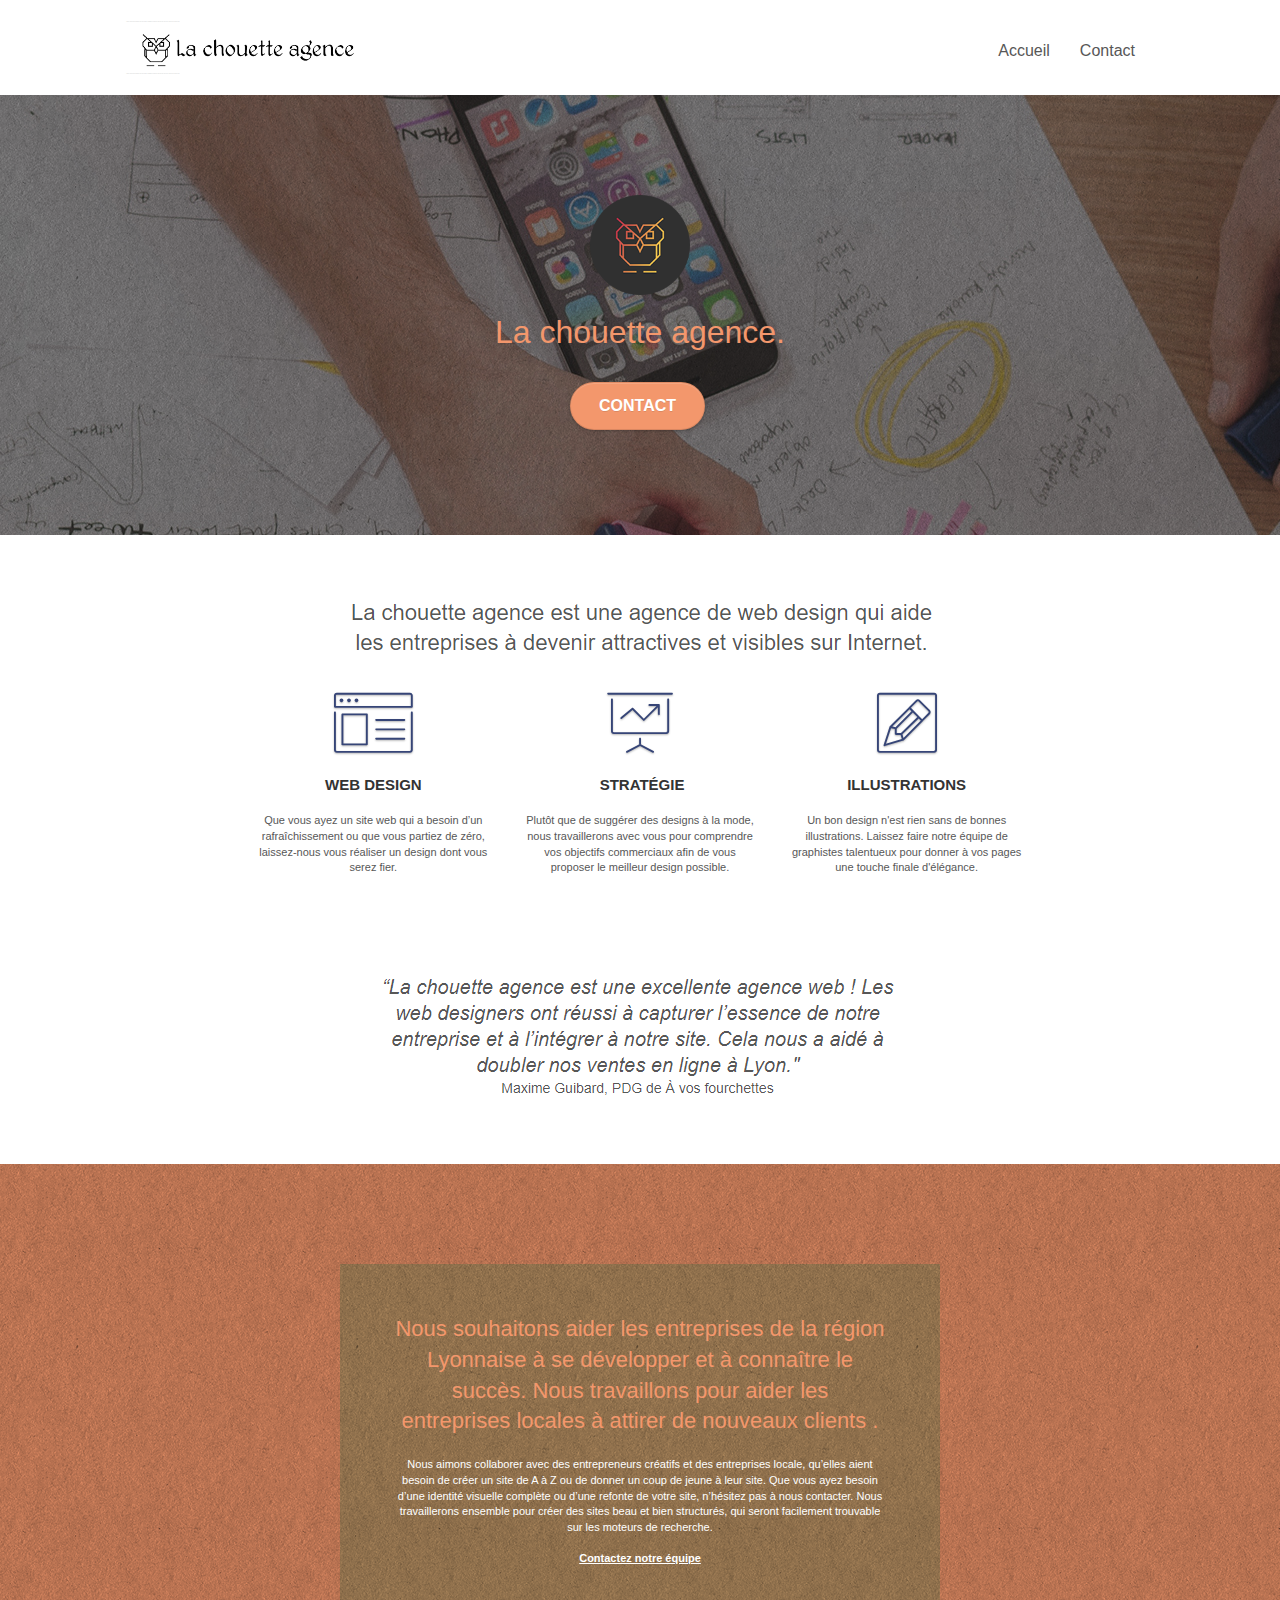
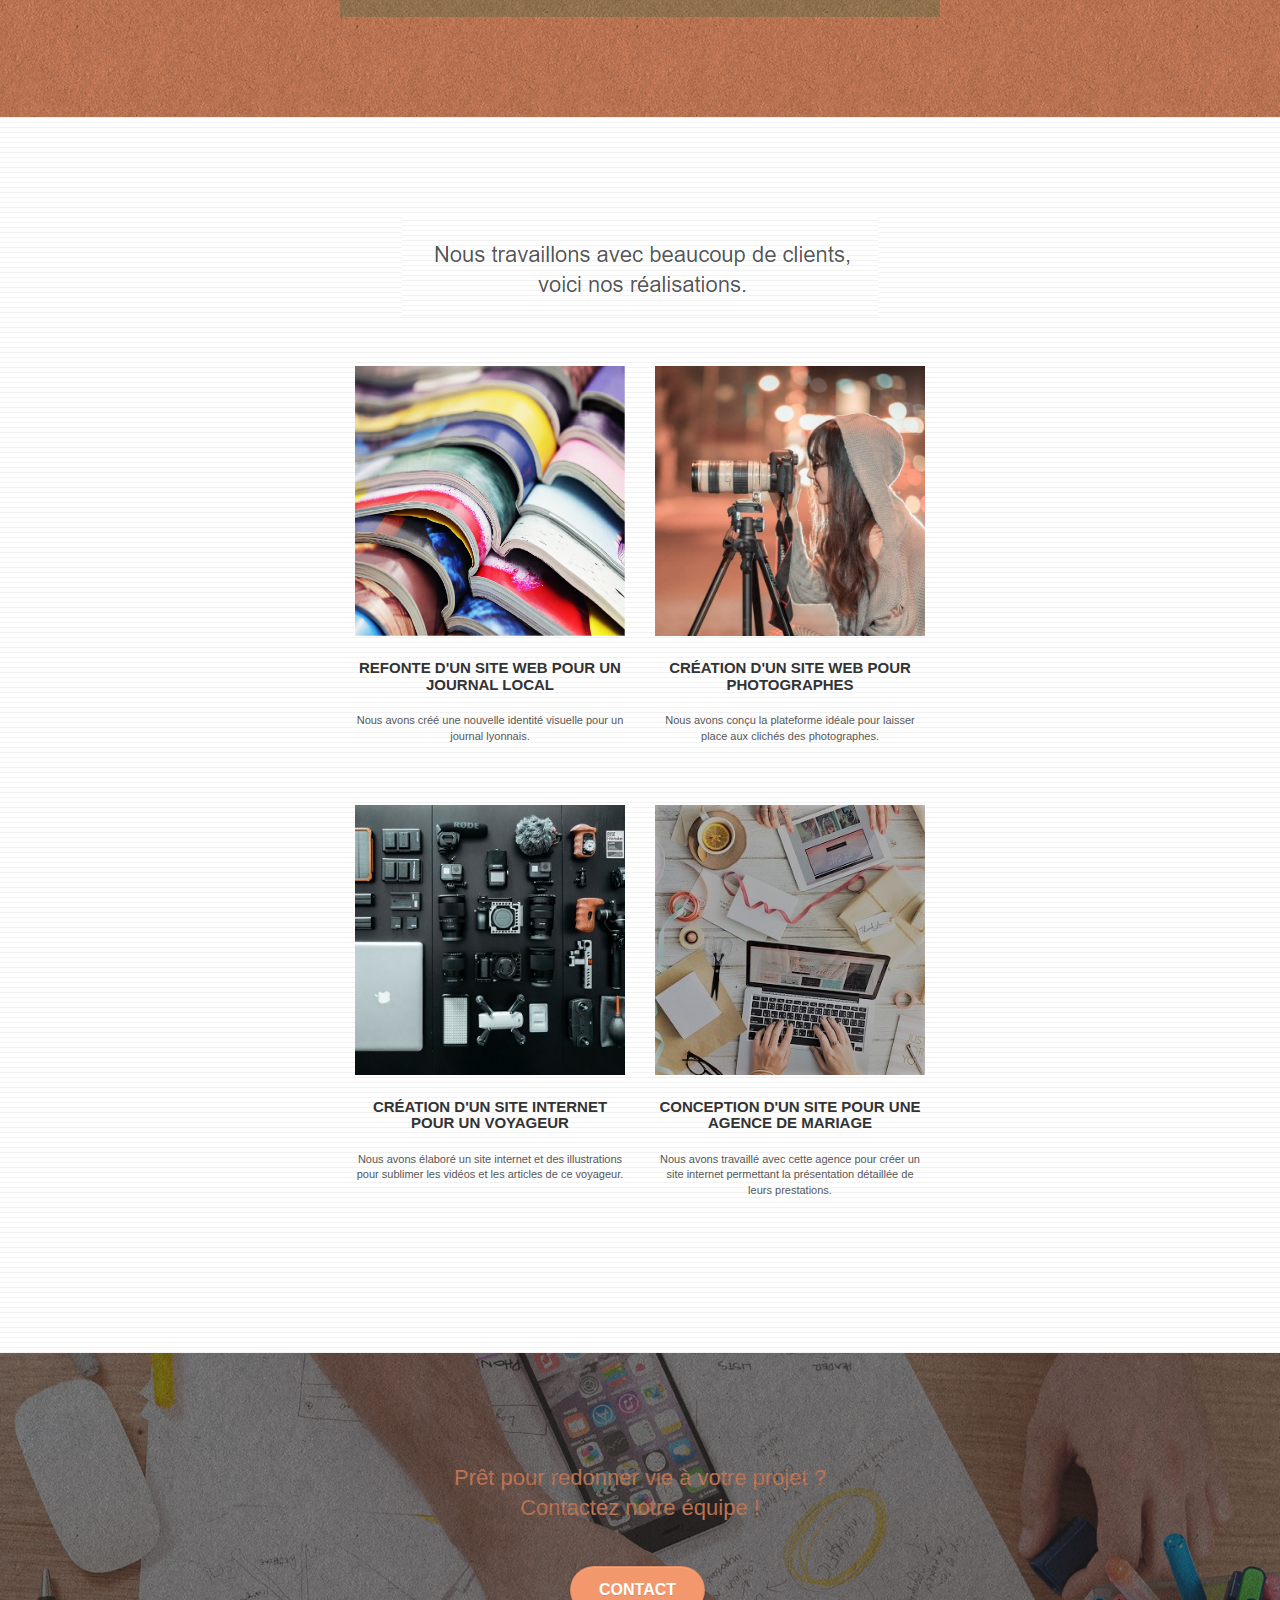
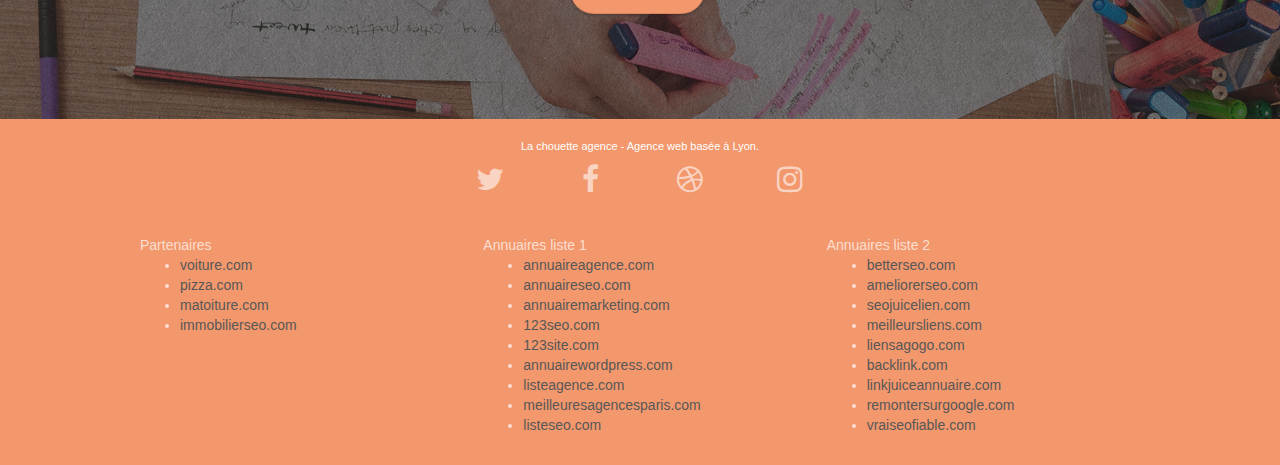
==== index.html @ a275b6b2 "Replacement of page2 name by contact" ====
<!doctype html>
<html lang="fr">
<head>
    <meta charset="utf-8">
    <meta name="keywords" content="seo, google, site web, site internet, agence design paris, agence design, agence design,agence design,agence design,agence design,agence design,agence design,agence design,agence design">
    <meta name="description" content="La chouette agence est une agence de web design basée à Lyon qui aide les entreprises à devenir attractives et visibles sur Internet.">
    <meta name="viewport" content="width=device-width, initial-scale=1.0, viewport-fit=cover">
    <link rel="shortcut icon" type="image/png" href="favicon.jpg">
    
	<link rel="stylesheet" type="text/css" href="./css/bootstrap.css">
	<link rel="stylesheet" type="text/css" href="style.css">
	<link rel="stylesheet" type="text/css" href="./css/font-awesome.css">
	<link rel="stylesheet" type="text/css" href="./css/et-line.css">
	
    
	<script src="./js/jquery-2.1.0.js"></script>
	<script src="./js/bootstrap.js"></script>
	<script src="./js/blocs.js"></script>
	<script src="./js/jquery.touchSwipe.js" defer></script>
	<script src="./js/gmaps.js"></script>

    <title>La chouette agence</title>

    
<!-- Analytics -->
 
<!-- Analytics END -->
    
</head>
<body>
<!-- Principal conteneur -->
<div class="page-container">
    
<!-- bloc-0 -->
<div class="bloc bgc-white l-bloc " id="bloc-0">
	<div class="container bloc-sm">

		<nav class="navbar row">
			<div class="navbar-header">
				<div class="keywords" style="color:#cccccc;font-size:1px;">Agence web à paris, stratégie web, web design, illustrations, design de site web, site web, web, internet, site internet, site</div>
				<a class="navbar-brand" href="index.html"><img src="img/la-chouette-agence.png" alt="paris web design logo agence web meilleure agence" height="40" /></a>
				<div class="keywords" style="color:#cccccc;font-size:1px;">Agence web à paris, stratégie web, web design, illustrations, design de site web, site web, web, internet, site internet, site</div>
				<button id="nav-toggle" type="button" class="ui-navbar-toggle navbar-toggle" data-toggle="collapse" data-target=".navbar-1">
					<span class="sr-only">Toggle navigation</span><span class="icon-bar"></span><span class="icon-bar"></span><span class="icon-bar"></span>
				</button>
			</div>
			<div class="collapse navbar-collapse navbar-1 special-dropdown-nav">
				<ul class="site-navigation nav navbar-nav">
					<li>
						<a href="index.html">Accueil</a>
					</li>
					<li>
					</li>
					<li>
						<a href="contact.html">Contact</a>
					</li>
				</ul>
			</div>
		</nav>
	</div>
</div>
<!-- bloc-0 END -->

<!-- bloc-1-presentation -->
<div class="bloc bgc-dark-slate-blue bg-banniere d-bloc bg-t-edge bloc-bg-texture texture-paper b-parallax" id="bloc-1-hero">
	<div class="container bloc-lg">
		<div class="row tight-width-whitespace">
			<div class="col-sm-12">
				<img src="img/logo.png" class="center-block image-resize-mode" width="100" alt="La chouette agence, agence web paris, création logo paris" />
				<h1 class="text-center hero-bloc-text tc-white ">
					La chouette agence.
				</h1>
				<div class="text-center">
					<a href="contact.html" class="btn btn-lg btn-clean btn-rd cta-hero btn-atomic-tangerine" id="cta-hero">Contact</a>
				</div>
			</div>
		</div>
	</div>
</div>
<!-- bloc-1-presentation END -->

<!-- bloc-2-services -->
<div class="bloc bgc-white l-bloc" id="bloc-2-services">
	<div class="container bloc-md">
		<div class="row">
			<div class="col-sm-12 text-center">
				<img alt="agence web, agence web paris, web design paris, stratégie web" src="img/title.png" />
			</div>
		</div>
		<div class="row voffset-lg med-width-whitespace">
			<div class="col-sm-4">
				<div class="text-center">
					<span class="et-icon-browser sm-shadow icon-dark-slate-blue icons icon-lg"></span>
				</div>
				<h3 class="mg-md text-center">
					Web design
				</h3>
				<p class="text-center ">
					Que vous ayez un site web qui a besoin d&rsquo;un rafraîchissement ou que vous partiez de zéro, laissez-nous vous réaliser un design dont vous serez fier.
				</p>
			</div>
			<div class="col-sm-4">
				<div class="text-center">
					<span class="et-icon-presentation sm-shadow icon-dark-slate-blue icons icon-lg"></span>
				</div>
				<h3 class="mg-md text-center">
					&nbsp;Stratégie
				</h3>
				<p class="text-center ">
					Plutôt que de suggérer des designs à la mode, nous travaillerons avec vous pour comprendre vos objectifs commerciaux afin de vous proposer le meilleur design possible.<br>
				</p>
			</div>
			<div class="col-sm-4">
				<div class="text-center">
					<span class="et-icon-edit sm-shadow icon-dark-slate-blue icons icon-lg"></span>
				</div>
				<h3 class="mg-md text-center">
					Illustrations
				</h3>
				<p class="text-center ">
					Un bon design n'est rien sans de bonnes illustrations. Laissez faire notre équipe de graphistes talentueux pour donner à vos pages une touche finale d'élégance.
				</p>
			</div>
		</div>
		<div class="row voffset-lg voffset">
			<div class="col-xs-12 col-md-8 col-md-offset-2 text-center">
				<img alt="agence web, agence web paris, web design paris, stratégie web" src="img/citation.png" />

			</div>
		</div>
	</div>
</div>
<!-- bloc-2-services END -->

<!-- bloc-3-what-i-do -->
<div class="bloc tc-white bgc-atomic-tangerine bg-presentation d-bloc bloc-bg-texture texture-paper b-parallax" id="bloc-3-what-i-do">
	<div class="container bloc-lg">
		<div class="row tight-width-whitespace black-background">
			<div class="col-sm-12">
				<h2 class="mg-md text-center tc-white">
					Nous souhaitons aider les entreprises de la région Lyonnaise à se développer et à connaître le succès. Nous travaillons pour aider les entreprises locales à attirer de nouveaux clients .<br>
				</h2>
				<p class="text-center white">
					Nous aimons collaborer avec des entrepreneurs créatifs et des entreprises locale, qu’elles aient besoin de créer un site de A à Z ou de donner un coup de jeune à leur site. Que vous ayez besoin d’une identité visuelle complète ou d’une refonte de votre site, n’hésitez pas à nous contacter. Nous travaillerons ensemble pour créer des sites beau et bien structurés, qui seront facilement trouvable sur les moteurs de recherche. <br><br><a class="ltc-white bold-link" href="contact.html">Contactez notre équipe</a><br>
				</p>
			</div>
		</div>
	</div>
</div>
<!-- bloc-3-what-i-do END -->

<!-- bloc-4-portfolio -->
<div class="bloc bgc-white bg-lines-h2-bg bg-repeat l-bloc" id="bloc-4-portfolio">
	<div class="container bloc-lg">
		<div class="row">
			<div class="col-sm-12 text-center">
				<img alt="agence web, agence web paris, web design paris, stratégie web" src="img/title2.png" />
			</div>
		</div>
		<div class="row tight-width-whitespace portfolio-row">
			<div class="col-sm-6">
				<a href="#" data-lightbox="img/1.jpg" data-gallery-id="gallery-1" data-caption="Refonte d'un site web pour un journal local" data-frame="snapshot-lb"><img src="img/1.jpg" alt="paris web design logo agence web meilleure agence et refonte site web journal" class="img-responsive portfolio-thumb" /></a>
				<h3 class="mg-md text-center">
					Refonte d'un site web pour un journal local
				</h3>
				<p class="text-center">
					Nous avons créé une nouvelle identité visuelle pour un journal lyonnais.
				</p>
			</div>
			<div class="col-sm-6">
				<a href="#" data-lightbox="img/2.jpg" data-gallery-id="gallery-1" data-caption="Création d'un site web pour photographes" data-frame="snapshot-lb"><img src="img/2.jpg" class="img-responsive portfolio-thumb" alt="paris web design logo agence web meilleure agence, Création d'un site web pour photographes" /></a>
				<h3 class="mg-md text-center">
					Création d'un site web pour photographes
				</h3>
				<p class="text-center">
					Nous avons conçu la plateforme idéale pour laisser place aux clichés des photographes.
				</p>
			</div>
		</div>
		<div class="row tight-width-whitespace portfolio-row">
			<div class="col-sm-6">
				<a href="#" data-lightbox="img/3.bmp" data-gallery-id="gallery-1" data-caption="Création d'un site internet pour un voyageur" data-frame="snapshot-lb"><img src="img/3.bmp" class="img-responsive portfolio-thumb" alt="paris web design logo agence web meilleure agence, Création d'un site web pour voyageur"/></a>
				<h3 class="mg-md text-center">
					Création d'un site internet pour un voyageur
				</h3>
				<p class="text-center">
					Nous avons élaboré un site internet et des illustrations pour sublimer les vidéos et les articles de ce voyageur.
				</p>
			</div>
			<div class="col-sm-6">
				<a href="#" data-lightbox="img/4.bmp" data-gallery-id="gallery-1" data-caption="Conception d'un site pour une agence de mariage" data-frame="snapshot-lb"><img src="img/4.bmp" class="img-responsive portfolio-thumb" alt="paris web design logo agence web meilleure agence, Création d'un site web pour agence de mariage" /></a>
				<h3 class="mg-md text-center">
					Conception d'un site pour une agence de mariage
				</h3>
				<p class="text-center">
					Nous avons travaillé avec cette agence pour créer un site internet permettant la présentation détaillée de leurs prestations.
				</p>
			</div>
		</div>
	</div>
</div>
<!-- bloc-4-portfolio END -->

<!-- bloc-5-cta -->
<div class="bloc bgc-dark-slate-blue bg-banniere d-bloc bloc-bg-texture texture-paper" id="bloc-5-cta">
	<div class="container bloc-lg">
		<div class="row">
			<h2 class="mg-md text-center tc-white">
				Prêt pour redonner vie à votre projet ?<br>Contactez notre équipe !
			</h2>
			<div class="col-sm-12 text-center">
				<a href="contact.html" class="btn btn-atomic-tangerine btn-clean btn-rd btn-lg cta-hero">Contact</a>
			</div>
		</div>
	</div>
</div>
<!-- bloc-5-cta END -->

<!-- Footer - bloc-8 -->
<div class="bloc bgc-atomic-tangerine d-bloc" id="bloc-8">
	<div class="container bloc-sm">
		<div class="row">
			<div class="col-sm-12">
				<p class="text-center white">
					La chouette agence - Agence web basée à Lyon.<br>
				</p>
				<div class="row row-no-gutters social">
					<div class="col-sm-3">
						<div class="text-center">
							<a class="social" href="index.html"><span class="fa fa-twitter icon-md"></span></a>
						</div>
					</div>
					<div class="col-sm-3">
						<div class="text-center">
							<a class="social" href="index.html"><span class="fa fa-facebook icon-md"></span></a>
						</div>
					</div>
					<div class="col-sm-3">
						<div class="text-center">
							<a class="social" href="index.html"><span class="fa fa-dribbble icon-md"></span></a>
						</div>
					</div>
					<div class="col-sm-3">
						<div class="text-center">
							<a class="social" href="index.html"><span class="fa fa-instagram icon-md"></span></a>
						</div>
					</div>
					<div class="keywords" style="color:#F3976C;">Agence web à paris, stratégie web, web design, illustrations, design de site web, site web, web, internet, site internet, site</div>
				</div>
				<div class="row">
					<div class="col-sm-4">
						Partenaires
							<ul>
								<li><a href="voiture.com">voiture.com</a></li>
								<li><a href="pizza.com">pizza.com</a></li>
								<li><a href="matoiture.com">matoiture.com</a></li>
								<li><a href="immobilierseo.com">immobilierseo.com</a></li>
							</ul>		
					</div>
					<div class="col-sm-4">
						Annuaires liste 1
						<ul>
							<li><a href="annuaireagence.com">annuaireagence.com</a></li>
							<li><a href="annuaireseo.com">annuaireseo.com</a></li>
							<li><a href="annuairemarketing.com">annuairemarketing.com</a></li>
							<li><a href="123seoture.com">123seo.com</a></li>
							<li><a href="123site.com">123site.com</a></li>
							<li><a href="annuairewordpress.com">annuairewordpress.com</a></li>
							<li><a href="listeagence.com">listeagence.com</a></li>
							<li><a href="meilleuresagencesparis.com">meilleuresagencesparis.com</a></li>
							<li><a href="listeseo.com">listeseo.com</a></li>
						</ul>
					</div>
					<div class="col-sm-4">
						Annuaires liste 2
						<ul>
							<li><a href="betterseo.com">betterseo.com</a></li>
							<li><a href="ameliorerseo.com">ameliorerseo.com</a></li>
							<li><a href="seojuicelien.com">seojuicelien.com</a></li>
							<li><a href="meilleursliens.com">meilleursliens.com</a></li>
							<li><a href="liensagogo.com">liensagogo.com</a></li>
							<li><a href="backlink.com">backlink.com</a></li>
							<li><a href="linkjuiceannuaire.com">linkjuiceannuaire.com</a></li>
							<li><a href="remontersurgoogle.com">remontersurgoogle.com</a></li>
							<li><a href="vraiseofiable.com">vraiseofiable.com</a></li>
						</ul>
					</div>
				</div>
			</div>
		</div>
	</div>
</div>
<!-- Footer - bloc-8 END -->

</div>
<!-- Principal conteneur END -->
    

</body>
</html>
---- style.css ----
body {
    margin: 0;
    padding: 0;
    background: #FFF;
    overflow-x: hidden;
    -webkit-font-smoothing: antialiased;
    -moz-osx-font-smoothing: grayscale;
}

a,
button {
    transition: all .3s ease-in-out;
    outline: none!important;
}

a:hover {
    text-decoration: none;
    cursor: pointer;
}

#page-loading-blocs-notifaction {
    position: fixed;
    top: 0;
    bottom: 0;
    width: 100%;
    z-index: 100000;
    background: #FFFFFF url("img/pageload-spinner.gif") no-repeat center center;
}

.bloc {
    width: 100%;
    clear: both;
    background: 50% 50% no-repeat;
    padding: 0 50px;
    -webkit-background-size: cover;
    -moz-background-size: cover;
    -o-background-size: cover;
    background-size: cover;
    position: relative;
}

.bloc .container {
    padding-left: 0;
    padding-right: 0;
}

.bloc-lg {
    padding: 100px 50px;
}

.bloc-md {
    padding: 50px;
}

.bloc-sm {
    padding: 20px 50px;
}

.bg-center,
.bg-l-edge,
.bg-r-edge,
.bg-t-edge,
.bg-b-edge,
.bg-tl-edge,
.bg-bl-edge,
.bg-tr-edge,
.bg-br-edge,
.bg-repeat {
    -webkit-background-size: auto!important;
    -moz-background-size: auto!important;
    -o-background-size: auto!important;
    background-size: auto!important;
}

.bg-repeat {
    background: repeat;
}

.bg-t-edge {
    background: top no-repeat;
}

.bloc-bg-texture::before {
    content: "";
    background-size: 2px 2px;
    position: absolute;
    top: 0;
    bottom: 0;
    left: 0;
    right: 0;
}

.texture-paper::before {
    background: url("img/texture-paper.png");
    background-size: 280px 280px;
}

.b-parallax {
    background-attachment: fixed;
}

.d-bloc {
    color: rgba(255, 255, 255, .7);
}

.d-bloc button:hover {
    color: rgba(255, 255, 255, .9);
}

.d-bloc .icon-round,
.d-bloc .icon-square,
.d-bloc .icon-rounded,
.d-bloc .icon-semi-rounded-a,
.d-bloc .icon-semi-rounded-b {
    border-color: rgba(255, 255, 255, .9);
}

.d-bloc .divider-h span {
    border-color: rgba(255, 255, 255, .2);
}

.d-bloc .a-btn,
.d-bloc .navbar a,
.d-bloc .navbar-brand,
.d-bloc a .icon-sm,
.d-bloc a .icon-md,
.d-bloc a .icon-lg,
.d-bloc a .icon-xl,
.d-bloc h1 a,
.d-bloc h2 a,
.d-bloc h3 a,
.d-bloc h4 a,
.d-bloc h5 a,
.d-bloc h6 a,
.d-bloc p a {
    color: rgba(255, 255, 255, .6);
}

.d-bloc .a-btn:hover,
.d-bloc .navbar a:hover,
.d-bloc .navbar-brand:hover,
.d-bloc a:hover .icon-sm,
.d-bloc a:hover .icon-md,
.d-bloc a:hover .icon-lg,
.d-bloc a:hover .icon-xl,
.d-bloc h1 a:hover,
.d-bloc h2 a:hover,
.d-bloc h3 a:hover,
.d-bloc h4 a:hover,
.d-bloc h5 a:hover,
.d-bloc h6 a:hover,
.d-bloc p a:hover {
    color: rgba(255, 255, 255, 1);
}

.d-bloc .navbar-toggle .icon-bar {
    background: rgba(255, 255, 255, 1);
}

.d-bloc .btn-wire,
.d-bloc .btn-wire:hover {
    color: rgba(255, 255, 255, 1);
    border-color: rgba(255, 255, 255, 1);
}

.d-bloc .panel {
    color: rgba(0, 0, 0, .5);
}

.d-bloc .panel button:hover {
    color: rgba(0, 0, 0, .7);
}

.d-bloc .panel icon {
    border-color: rgba(0, 0, 0, .7);
}

.d-bloc .panel .divider-h span {
    border-color: rgba(0, 0, 0, .1);
}

.d-bloc .panel .a-btn {
    color: rgba(0, 0, 0, .6);
}

.d-bloc .panel .a-btn:hover {
    color: rgba(0, 0, 0, 1);
}

.d-bloc .panel .btn-wire,
.d-bloc .panel .btn-wire:hover {
    color: rgba(0, 0, 0, .7);
    border-color: rgba(0, 0, 0, .3);
}

.d-bloc .panel,
.l-bloc {
    color: rgba(0, 0, 0, .5);
}

.d-bloc .panel button:hover,
.l-bloc button:hover {
    color: rgba(0, 0, 0, .7);
}

.l-bloc .icon-round,
.l-bloc .icon-square,
.l-bloc .icon-rounded,
.l-bloc .icon-semi-rounded-a,
.l-bloc .icon-semi-rounded-b {
    border-color: rgba(0, 0, 0, .7);
}

.d-bloc .panel .divider-h span,
.l-bloc .divider-h span {
    border-color: rgba(0, 0, 0, .1);
}

.d-bloc .panel .a-btn,
.l-bloc .a-btn,
.l-bloc .navbar a,
.l-bloc .navbar-brand,
.l-bloc a .icon-sm,
.l-bloc a .icon-md,
.l-bloc a .icon-lg,
.l-bloc a .icon-xl,
.l-bloc h1 a,
.l-bloc h2 a,
.l-bloc h3 a,
.l-bloc h4 a,
.l-bloc h5 a,
.l-bloc h6 a,
.l-bloc p a {
    color: rgba(0, 0, 0, .6);
}

.d-bloc .panel .a-btn:hover,
.l-bloc .a-btn:hover,
.l-bloc .navbar a:hover,
.l-bloc .navbar-brand:hover,
.l-bloc a:hover .icon-sm,
.l-bloc a:hover .icon-md,
.l-bloc a:hover .icon-lg,
.l-bloc a:hover .icon-xl,
.l-bloc h1 a:hover,
.l-bloc h2 a:hover,
.l-bloc h3 a:hover,
.l-bloc h4 a:hover,
.l-bloc h5 a:hover,
.l-bloc h6 a:hover,
.l-bloc p a:hover {
    color: rgba(0, 0, 0, 1);
}

.l-bloc .navbar-toggle .icon-bar {
    color: rgba(0, 0, 0, .6);
}

.d-bloc .panel .btn-wire,
.d-bloc .panel .btn-wire:hover,
.l-bloc .btn-wire,
.l-bloc .btn-wire:hover {
    color: rgba(0, 0, 0, .7);
    border-color: rgba(0, 0, 0, .3);
}

.voffset {
    margin-top: 30px;
}

.voffset-lg {
    margin-top: 80px;
}

.row-no-gutters {
    margin-right: 0;
    margin-left: 0;
}

.row.row-no-gutters > [class^="col-"],
.row.row-no-gutters > [class*=" col-"] {
    padding-right: 0;
    padding-left: 0;
}

#bloc-1-hero h1 {
    font-size: 32px;
}

.navbar {
    margin-bottom: 0;
    z-index: 1;
}

.navbar-brand {
    height: auto;
    padding: 3px 15px;
    font-size: 25px;
    font-weight: normal;
    font-weight: 600;
    line-height: 44px;
}

.navbar-brand img {
    max-height: 200px;
    margin: 0 5px 0 0;
    display: inline;
}

.navbar-brand img[src$=svg] {
    min-width: 100px;
}

.nav-center .navbar-brand img {
    margin: 0;
}

.navbar .nav {
    padding-top: 2px;
    margin-right: -16px;
    float: right;
    z-index: 1;
}

.nav > li {
    float: left;
    margin-top: 4px;
    font-size: 16px;
}

.navbar-nav .open .dropdown-menu > li > a {
    text-align: inherit;
}

.nav > li a:hover,
.nav > li a:focus {
    background: transparent;
}

.navbar-toggle {
    margin: 10px 10px 0 0;
    border: 0px;
}

.navbar-toggle:hover {
    background: transparent!important;
}

.navbar-toggle .icon-bar {
    background-color: rgba(0, 0, 0, .5);
    width: 26px;
}

.nav-invert .navbar .nav {
    float: left;
}

.nav-invert .navbar-header,
.nav-invert .navbar-brand {
    float: right;
    position: relative;
    z-index: 2;
}

@media (min-width: 768px) {
    .site-navigation {
        position: absolute;
        top: 50%;
        right: 20px;
        transform: translate(0, -50%);
        -webkit-transform: translateY(-50%);
    }
    .nav > li .dropdown-menu a,
    .nav > li .dropdown-menu a:hover {
        color: #484848;
    }
    .nav-invert .site-navigation {
        left: 0;
        right: 0;
    }
    .nav-center {
        text-align: center;
    }
    .nav-center .navbar-header {
        width: 100%;
    }
    .nav-center .navbar-header,
    .nav-center .navbar-brand,
    .nav-center .nav > li {
        float: none;
        display: inline-block;
    }
    .nav-center .site-navigation {
        position: relative;
        width: 100%;
        right: 0;
        margin-right: 0px;
        margin-top: 20px;
    }
    .nav-center.mini-nav .navbar-toggle {
        float: none;
        margin: 10px auto 0;
    }
}

.nav > li > .dropdown a {
    background: none!important;
    display: block;
    padding: 14px 15px;
}

nav .caret {
    margin: 0 5px;
}

.dropdown-menu .dropdown-menu {
    top: -8px;
    left: 100%;
}

.dropdown-menu .dropmenu-flow-right {
    top: 100%;
    left: 0;
    margin-left: -1px;
    border-top-left-radius: 0;
    border-top-right-radius: 0;
}

.dropdown-menu .dropdown span {
    border: 4px solid black;
    border-top-color: transparent;
    border-right-color: transparent;
    border-bottom-color: transparent;
    margin: 6px -5px 0 0!important;
    float: right;
}

.mg-md {
    margin-top: 10px;
    margin-bottom: 20px;
}

.mg-lg {
    margin-top: 10px;
    margin-bottom: 40px;
}

.btn {
    margin: 0 5px 5px 0;
}

.btn.pull-right {
    margin: 0 0 5px 5px;
}

.btn-d,
.btn-d:hover,
.btn-d:focus {
    color: #FFF;
    background: rgba(0, 0, 0, .3);
}

button {
    outline: none!important;
}

.btn-rd {
    border-radius: 40px;
}

.btn-clean {
    border: 1px solid rgba(0, 0, 0, .08);
    border-bottom-color: rgba(0, 0, 0, .1);
    text-shadow: 0 1px 0 rgba(0, 0, 1, .1);
    box-shadow: 0 1px 3px rgba(0, 0, 1, .25), inset 0 1px 0 0 rgba(255, 255, 255, .15);
}

.icon-md {
    font-size: 30px!important;
}

.icon-lg {
    font-size: 60px!important;
}

.sm-shadow {
    text-shadow: 0 1px 2px rgba(0, 0, 0, .3);
}

.panel-sq,
.panel-sq .panel-heading,
.panel-sq .panel-footer {
    border-radius: 0;
}

.panel-rd {
    border-radius: 30px;
}

.panel-rd .panel-heading {
    border-radius: 29px 29px 0 0;
}

.panel-rd .panel-footer {
    border-radius: 0 0 29px 29px;
}

.form-control {
    border-color: rgba(0, 0, 0, .1);
    box-shadow: none;
}

.scrollToTop {
    width: 40px;
    height: 40px;
    position: fixed;
    bottom: 20px;
    right: 20px;
    opacity: 0;
    z-index: 500;
    transition: all .3s ease-in-out;
}

.scrollToTop span {
    margin-top: 6px;
}

.showScrollTop {
    font-size: 14px;
    opacity: 1;
}

a[data-lightbox] {
    position: relative;
    display: block;
    text-align: center;
}

a[data-lightbox]:hover::before {
    content: "+";
    font-family: "HelveticaNeue-Light", "Helvetica Neue Light", "Helvetica Neue", Helvetica, Arial;
    font-size: 32px;
    width: 50px;
    height: 50px;
    margin-left: -25px;
    border-radius: 50%;
    background: rgba(0, 0, 0, .6);
    color: #FFF;
    font-weight: 100;
    z-index: 1;
    position: absolute;
    top: 50%;
    transform: translateY(-50%);
    -webkit-transform: translateY(-50%);
}

a[data-lightbox]:hover img {
    opacity: 0.6;
    -webkit-animation-fill-mode: none;
    animation-fill-mode: none;
}

#lightbox-modal {
    display: flex;
    align-items: center;
}

#lightbox-modal .modal-dialog {
    width: 90%;
    max-width: 900px;
    margin: 0 auto 0;
}

#lightbox-modal .modal-dialog img {
    max-height: 90vh;
    margin: 0 auto;
}

.lightbox-caption {
    padding: 20px;
    color: #FFF;
    background: rgba(0, 0, 0, .5);
    position: absolute;
    left: 15px;
    right: 15px;
    bottom: 5px;
}

.close-lightbox {
    color: #FFF;
    font-size: 30px;
    position: absolute;
    top: 20px;
    right: 20px;
    z-index: 20;
    background: rgba(0, 0, 0, .5);
    border: none;
    line-height: 30px;
    padding: 0 9px 5px;
    opacity: 0.3;
}

.close-lightbox:hover,
.next-lightbox:hover,
.prev-lightbox:hover {
    opacity: 1.0;
    color: #FFF;
}

.next-lightbox,
.prev-lightbox {
    font-size: 20px;
    color: rgba(255, 255, 255, .9);
    background: rgba(0, 0, 0, .5);
    transition: all .2s ease-in-out;
    position: absolute;
    top: 45%;
    z-index: 1;
    opacity: 0.4;
}

.next-lightbox {
    padding: 6px 8px 1px 13px;
    right: 25px;
}

.prev-lightbox {
    padding: 6px 13px 1px 10px;
    left: 25px;
}

.snapshot-lb .modal-body {
    padding-bottom: 45px;
}

.snapshot-lb .lightbox-caption {
    padding: 0;
    color: rgba(0, 0, 0, .5);
    background: none;
}

h1,
h2,
h3,
h4,
h5,
h6,
p,
label,
.btn,
a {
    font-family: "helvetica";
    font-weight: 400;
    color: #575757!important;
}

.container {
    max-width: 1000px;
}

.hero-bloc-text {
    font-size: 38px;
}

.hero-bloc-text-sub {
    font-size: 36px;
}

.statement-bloc-text {
    line-height: 26px;
    font-style: italic;
    font-size: 20px;
    text-align: center;
    font-weight: lighter;
    max-width: 520px;
    margin: auto auto auto auto;
}

p {
    font-size: 11px;
}

.tight-width-whitespace {
    max-width: 600px;
    margin: auto auto auto auto;
}

.h1 {
    font-size: 20px;
    font-family: "Open Sans";
}

.cta-hero {
    margin-top: 22px;
    color: #FFFFFF!important;
    text-transform: uppercase;
    padding: 12px 28px 12px 28px;
    font-size: 16px;
    font-weight: 700;
}

.social {
    max-width: 400px;
    margin: auto auto auto auto;
}

h2 {
    font-size: 22px;
    line-height: 1.4em;
}

h3 {
    font-size: 15px;
    text-transform: uppercase;
    font-weight: 700;
    color: #333333!important;
}

.med-width-whitespace {
    max-width: 800px;
    margin: auto auto auto auto;
    box-shadow: 0px 0px 0px #000000;
}

h1 {
    color: #333333!important;
}

h4 {
    color: #333333!important;
}

.icons {
    margin-bottom: 14px;
    margin-top: 24px;
}

.white {
    color: #FFFFFF!important;
}

.portfolio-thumb {
    margin-bottom: 24px;
}

.portfolio-row {
    margin-bottom: 44px;
    margin-top: 50px;
}

.avatar {
    box-shadow: 0px 4px 9px rgba(0, 0, 0, 0.3);
}

.black-background {
    background-color: rgba(165, 147, 99, 0.7);
    padding: 40px 40px 40px 40px;
}

.bold-link {
    font-weight: 900;
    text-decoration: underline!important;
}

.bgc-white {
    background-color: #FFFFFF;
}

.bgc-dark-slate-blue {
    background-color: #364577;
}

.bgc-atomic-tangerine {
    background-color: #F3976C;
}

.tc-white {
    color: #F3976C!important;
}

.btn-atomic-tangerine {
    background: #F3976C;
    color: #FFFFFF!important;
}

.btn-atomic-tangerine:hover {
    background: #c27956!important;
    color: #FFFFFF!important;
}

.ltc-white {
    color: #FFFFFF!important;
}

.ltc-white:hover {
    color: #cccccc!important;
}

.ltc-atomic-tangerine {
    color: #F3976C!important;
}

.ltc-atomic-tangerine:hover {
    color: #c27956!important;
}

.icon-dark-slate-blue {
    color: #364577!important;
    border-color: #364577!important;
}

.bg-dots-bg {
    background-image: url("img/dots-bg.png");
}

.bg-lines-h2-bg {
    background-image: url("img/lines-h2-bg.png");
}

.bg-banniere {
    background-image: url("img/la-chouette-agence-banniere.jpg");
}

.bg-presentation {
    background-image: url("img/image-de-presentation.bmp");
}

@media (max-width: 1024px) {
    .bloc {
        padding-left: 20px;
        padding-right: 20px;
    }
    .bloc.full-width-bloc,
    .bloc-tile-2.full-width-bloc .container,
    .bloc-tile-3.full-width-bloc .container,
    .bloc-tile-4.full-width-bloc .container {
        padding-left: 0;
        padding-right: 0;
    }
}

@media (max-width: 992px) and (min-width: 768px) {
    .navbar .nav {
        max-width: 80%
    }
    .nav-center.navbar .nav {
        max-width: 100%
    }
}

@media only screen and (min-device-width: 768px) and (max-device-width: 1024px) and (orientation: landscape) {
    .b-parallax {
        background-attachment: scroll;
    }
}

@media only screen and (min-device-width: 1024px) and (max-device-width: 1366px) and (-webkit-min-device-pixel-ratio: 1.5) {
    .b-parallax {
        background-attachment: scroll;
    }
}

@media (max-width: 991px) {
    .container {
        width: 100%;
    }
    .b-parallax {
        background-attachment: scroll;
    }
    .page-container,
    #hero-bloc {
        overflow-x: hidden;
        position: relative;
    }
    .bloc {
        padding-left: constant(safe-area-inset-left);
        padding-right: constant(safe-area-inset-right);
    }
    .bloc-group,
    .bloc-group .bloc {
        display: block;
        width: 100%;
    }
    .bloc-fill-screen .fill-bloc-top-edge,
    .bloc-fill-screen .fill-bloc-bottom-edge {
        padding: 0 20px;
        padding-left: constant(safe-area-inset-left);
        padding-right: constant(safe-area-inset-right);
    }
}

@media (max-width: 767px) {
    .page-container {
        overflow-x: hidden;
        position: relative;
    }
    h1,
    h2,
    h3,
    h4,
    h5,
    h6,
    p,
    #disqus_thread {
        padding-left: 10px!important;
        padding-right: 10px!important;
    }
    .b-parallax {
        background-attachment: scroll;
    }
    .navbar .nav {
        padding-top: 0;
        border-top: 1px solid rgba(0, 0, 0, .2);
        float: none!important;
    }
    .navbar.row {
        margin-left: 0;
        margin-right: 0;
    }
    .site-navigation {
        position: inherit;
        transform: none;
        -webkit-transform: none;
        -ms-transform: none;
    }
    .nav > li {
        margin-top: 0;
        border-bottom: 1px solid rgba(0, 0, 0, .1);
        background: rgba(0, 0, 0, .05);
        text-align: left;
        padding-left: 15px;
        width: 100%;
    }
    .nav > li:hover {
        background: rgba(0, 0, 0, .08);
    }
    .dropdown .dropdown a .caret {
        float: none;
        margin: 5px 0 0 10px!important;
        border: 4px solid black;
        border-bottom-color: transparent;
        border-right-color: transparent;
        border-left-color: transparent;
    }
    #hero-bloc .navbar .nav {
        background: rgba(0, 0, 0, .8);
    }
    #hero-bloc .navbar .nav a {
        color: rgba(255, 255, 255, .6);
    }
    .hero {
        padding: 50px 0;
    }
    .hero-nav {
        left: -1px;
        right: -1px;
    }
    .navbar-collapse {
        padding: 0;
        overflow-x: hidden;
        -webkit-box-shadow: none;
        box-shadow: none;
    }
    .navbar-brand img {
        max-height: 40px;
        width: auto;
    }
    .nav-invert .navbar-header {
        float: none;
        width: 100%;
    }
    .nav-invert .navbar-toggle {
        float: left;
        margin-left: 10px;
    }
    .bloc {
        padding-left: 0;
        padding-right: 0;
    }
    .bloc-xxl,
    .bloc-xl,
    .bloc-lg {
        padding: 40px 0;
    }
    .bloc-sm,
    .bloc-md {
        padding-left: 0;
        padding-right: 0;
    }
    .bloc-tile-2 .container,
    .bloc-tile-3 .container,
    .bloc-tile-4 .container,
    .bloc-fill-screen .fill-bloc-top-edge,
    .bloc-fill-screen .fill-bloc-bottom-edge {
        padding-left: 0;
        padding-right: 0;
    }
    .a-block {
        padding: 0 10px;
    }
    .btn-dwn {
        display: none;
    }
    .voffset {
        margin-top: 5px;
    }
    .voffset-md {
        margin-top: 20px;
    }
    .voffset-lg {
        margin-top: 30px;
    }
    form {
        padding: 5px;
    }
    .close-lightbox {
        display: inline-block;
    }
    .blocsapp-device-iphone5 {
        background-size: 216px 425px;
        padding-top: 60px;
        width: 216px;
        height: 425px;
    }
    .blocsapp-device-iphone5 img {
        width: 180px;
        height: 320px;
    }
}

@media (max-width: 400px) {
    .bloc {
        padding-left: 0;
        padding-right: 0;
    }
}

@media (max-width: 767px) {
    .bloc-mob-center-text {
        text-align: center;
    }
}
---- css/et-line.css ----
@font-face {
    font-family: et-line;
    src: url(../fonts/et-line.eot);
    src: url(../fonts/et-line.eot?#iefix) format('embedded-opentype'), url(../fonts/et-line.woff) format('woff'), url(../fonts/et-line.ttf) format('truetype'), url(../fonts/et-line.svg#et-line) format('svg');
    font-weight: 400;
    font-style: normal
}

.et-icon-adjustments,
.et-icon-alarmclock,
.et-icon-anchor,
.et-icon-aperture,
.et-icon-attachment,
.et-icon-bargraph,
.et-icon-basket,
.et-icon-beaker,
.et-icon-bike,
.et-icon-book-open,
.et-icon-briefcase,
.et-icon-browser,
.et-icon-calendar,
.et-icon-camera,
.et-icon-caution,
.et-icon-chat,
.et-icon-circle-compass,
.et-icon-clipboard,
.et-icon-clock,
.et-icon-cloud,
.et-icon-compass,
.et-icon-desktop,
.et-icon-dial,
.et-icon-document,
.et-icon-documents,
.et-icon-download,
.et-icon-dribbble,
.et-icon-edit,
.et-icon-envelope,
.et-icon-expand,
.et-icon-facebook,
.et-icon-flag,
.et-icon-focus,
.et-icon-gears,
.et-icon-genius,
.et-icon-gift,
.et-icon-global,
.et-icon-globe,
.et-icon-googleplus,
.et-icon-grid,
.et-icon-happy,
.et-icon-hazardous,
.et-icon-heart,
.et-icon-hotairballoon,
.et-icon-hourglass,
.et-icon-key,
.et-icon-laptop,
.et-icon-layers,
.et-icon-lifesaver,
.et-icon-lightbulb,
.et-icon-linegraph,
.et-icon-linkedin,
.et-icon-lock,
.et-icon-magnifying-glass,
.et-icon-map,
.et-icon-map-pin,
.et-icon-megaphone,
.et-icon-mic,
.et-icon-mobile,
.et-icon-newspaper,
.et-icon-notebook,
.et-icon-paintbrush,
.et-icon-paperclip,
.et-icon-pencil,
.et-icon-phone,
.et-icon-picture,
.et-icon-pictures,
.et-icon-piechart,
.et-icon-presentation,
.et-icon-pricetags,
.et-icon-printer,
.et-icon-profile-female,
.et-icon-profile-male,
.et-icon-puzzle,
.et-icon-quote,
.et-icon-recycle,
.et-icon-refresh,
.et-icon-ribbon,
.et-icon-rss,
.et-icon-sad,
.et-icon-scissors,
.et-icon-scope,
.et-icon-search,
.et-icon-shield,
.et-icon-speedometer,
.et-icon-strategy,
.et-icon-streetsign,
.et-icon-tablet,
.et-icon-target,
.et-icon-telescope,
.et-icon-toolbox,
.et-icon-tools,
.et-icon-tools-2,
.et-icon-trophy,
.et-icon-tumblr,
.et-icon-twitter,
.et-icon-upload,
.et-icon-video,
.et-icon-wallet,
.et-icon-wine {
    font-family: et-line;
    speak: none;
    font-style: normal;
    font-weight: 400;
    font-variant: normal;
    text-transform: none;
    line-height: 1;
    -webkit-font-smoothing: antialiased;
    -moz-osx-font-smoothing: grayscale;
    display: inline-block
}

.et-icon-mobile:before {
    content: "\e000"
}

.et-icon-laptop:before {
    content: "\e001"
}

.et-icon-desktop:before {
    content: "\e002"
}

.et-icon-tablet:before {
    content: "\e003"
}

.et-icon-phone:before {
    content: "\e004"
}

.et-icon-document:before {
    content: "\e005"
}

.et-icon-documents:before {
    content: "\e006"
}

.et-icon-search:before {
    content: "\e007"
}

.et-icon-clipboard:before {
    content: "\e008"
}

.et-icon-newspaper:before {
    content: "\e009"
}

.et-icon-notebook:before {
    content: "\e00a"
}

.et-icon-book-open:before {
    content: "\e00b"
}

.et-icon-browser:before {
    content: "\e00c"
}

.et-icon-calendar:before {
    content: "\e00d"
}

.et-icon-presentation:before {
    content: "\e00e"
}

.et-icon-picture:before {
    content: "\e00f"
}

.et-icon-pictures:before {
    content: "\e010"
}

.et-icon-video:before {
    content: "\e011"
}

.et-icon-camera:before {
    content: "\e012"
}

.et-icon-printer:before {
    content: "\e013"
}

.et-icon-toolbox:before {
    content: "\e014"
}

.et-icon-briefcase:before {
    content: "\e015"
}

.et-icon-wallet:before {
    content: "\e016"
}

.et-icon-gift:before {
    content: "\e017"
}

.et-icon-bargraph:before {
    content: "\e018"
}

.et-icon-grid:before {
    content: "\e019"
}

.et-icon-expand:before {
    content: "\e01a"
}

.et-icon-focus:before {
    content: "\e01b"
}

.et-icon-edit:before {
    content: "\e01c"
}

.et-icon-adjustments:before {
    content: "\e01d"
}

.et-icon-ribbon:before {
    content: "\e01e"
}

.et-icon-hourglass:before {
    content: "\e01f"
}

.et-icon-lock:before {
    content: "\e020"
}

.et-icon-megaphone:before {
    content: "\e021"
}

.et-icon-shield:before {
    content: "\e022"
}

.et-icon-trophy:before {
    content: "\e023"
}

.et-icon-flag:before {
    content: "\e024"
}

.et-icon-map:before {
    content: "\e025"
}

.et-icon-puzzle:before {
    content: "\e026"
}

.et-icon-basket:before {
    content: "\e027"
}

.et-icon-envelope:before {
    content: "\e028"
}

.et-icon-streetsign:before {
    content: "\e029"
}

.et-icon-telescope:before {
    content: "\e02a"
}

.et-icon-gears:before {
    content: "\e02b"
}

.et-icon-key:before {
    content: "\e02c"
}

.et-icon-paperclip:before {
    content: "\e02d"
}

.et-icon-attachment:before {
    content: "\e02e"
}

.et-icon-pricetags:before {
    content: "\e02f"
}

.et-icon-lightbulb:before {
    content: "\e030"
}

.et-icon-layers:before {
    content: "\e031"
}

.et-icon-pencil:before {
    content: "\e032"
}

.et-icon-tools:before {
    content: "\e033"
}

.et-icon-tools-2:before {
    content: "\e034"
}

.et-icon-scissors:before {
    content: "\e035"
}

.et-icon-paintbrush:before {
    content: "\e036"
}

.et-icon-magnifying-glass:before {
    content: "\e037"
}

.et-icon-circle-compass:before {
    content: "\e038"
}

.et-icon-linegraph:before {
    content: "\e039"
}

.et-icon-mic:before {
    content: "\e03a"
}

.et-icon-strategy:before {
    content: "\e03b"
}

.et-icon-beaker:before {
    content: "\e03c"
}

.et-icon-caution:before {
    content: "\e03d"
}

.et-icon-recycle:before {
    content: "\e03e"
}

.et-icon-anchor:before {
    content: "\e03f"
}

.et-icon-profile-male:before {
    content: "\e040"
}

.et-icon-profile-female:before {
    content: "\e041"
}

.et-icon-bike:before {
    content: "\e042"
}

.et-icon-wine:before {
    content: "\e043"
}

.et-icon-hotairballoon:before {
    content: "\e044"
}

.et-icon-globe:before {
    content: "\e045"
}

.et-icon-genius:before {
    content: "\e046"
}

.et-icon-map-pin:before {
    content: "\e047"
}

.et-icon-dial:before {
    content: "\e048"
}

.et-icon-chat:before {
    content: "\e049"
}

.et-icon-heart:before {
    content: "\e04a"
}

.et-icon-cloud:before {
    content: "\e04b"
}

.et-icon-upload:before {
    content: "\e04c"
}

.et-icon-download:before {
    content: "\e04d"
}

.et-icon-target:before {
    content: "\e04e"
}

.et-icon-hazardous:before {
    content: "\e04f"
}

.et-icon-piechart:before {
    content: "\e050"
}

.et-icon-speedometer:before {
    content: "\e051"
}

.et-icon-global:before {
    content: "\e052"
}

.et-icon-compass:before {
    content: "\e053"
}

.et-icon-lifesaver:before {
    content: "\e054"
}

.et-icon-clock:before {
    content: "\e055"
}

.et-icon-aperture:before {
    content: "\e056"
}

.et-icon-quote:before {
    content: "\e057"
}

.et-icon-scope:before {
    content: "\e058"
}

.et-icon-alarmclock:before {
    content: "\e059"
}

.et-icon-refresh:before {
    content: "\e05a"
}

.et-icon-happy:before {
    content: "\e05b"
}

.et-icon-sad:before {
    content: "\e05c"
}

.et-icon-facebook:before {
    content: "\e05d"
}

.et-icon-twitter:before {
    content: "\e05e"
}

.et-icon-googleplus:before {
    content: "\e05f"
}

.et-icon-rss:before {
    content: "\e060"
}

.et-icon-tumblr:before {
    content: "\e061"
}

.et-icon-linkedin:before {
    content: "\e062"
}

.et-icon-dribbble:before {
    content: "\e063"
}
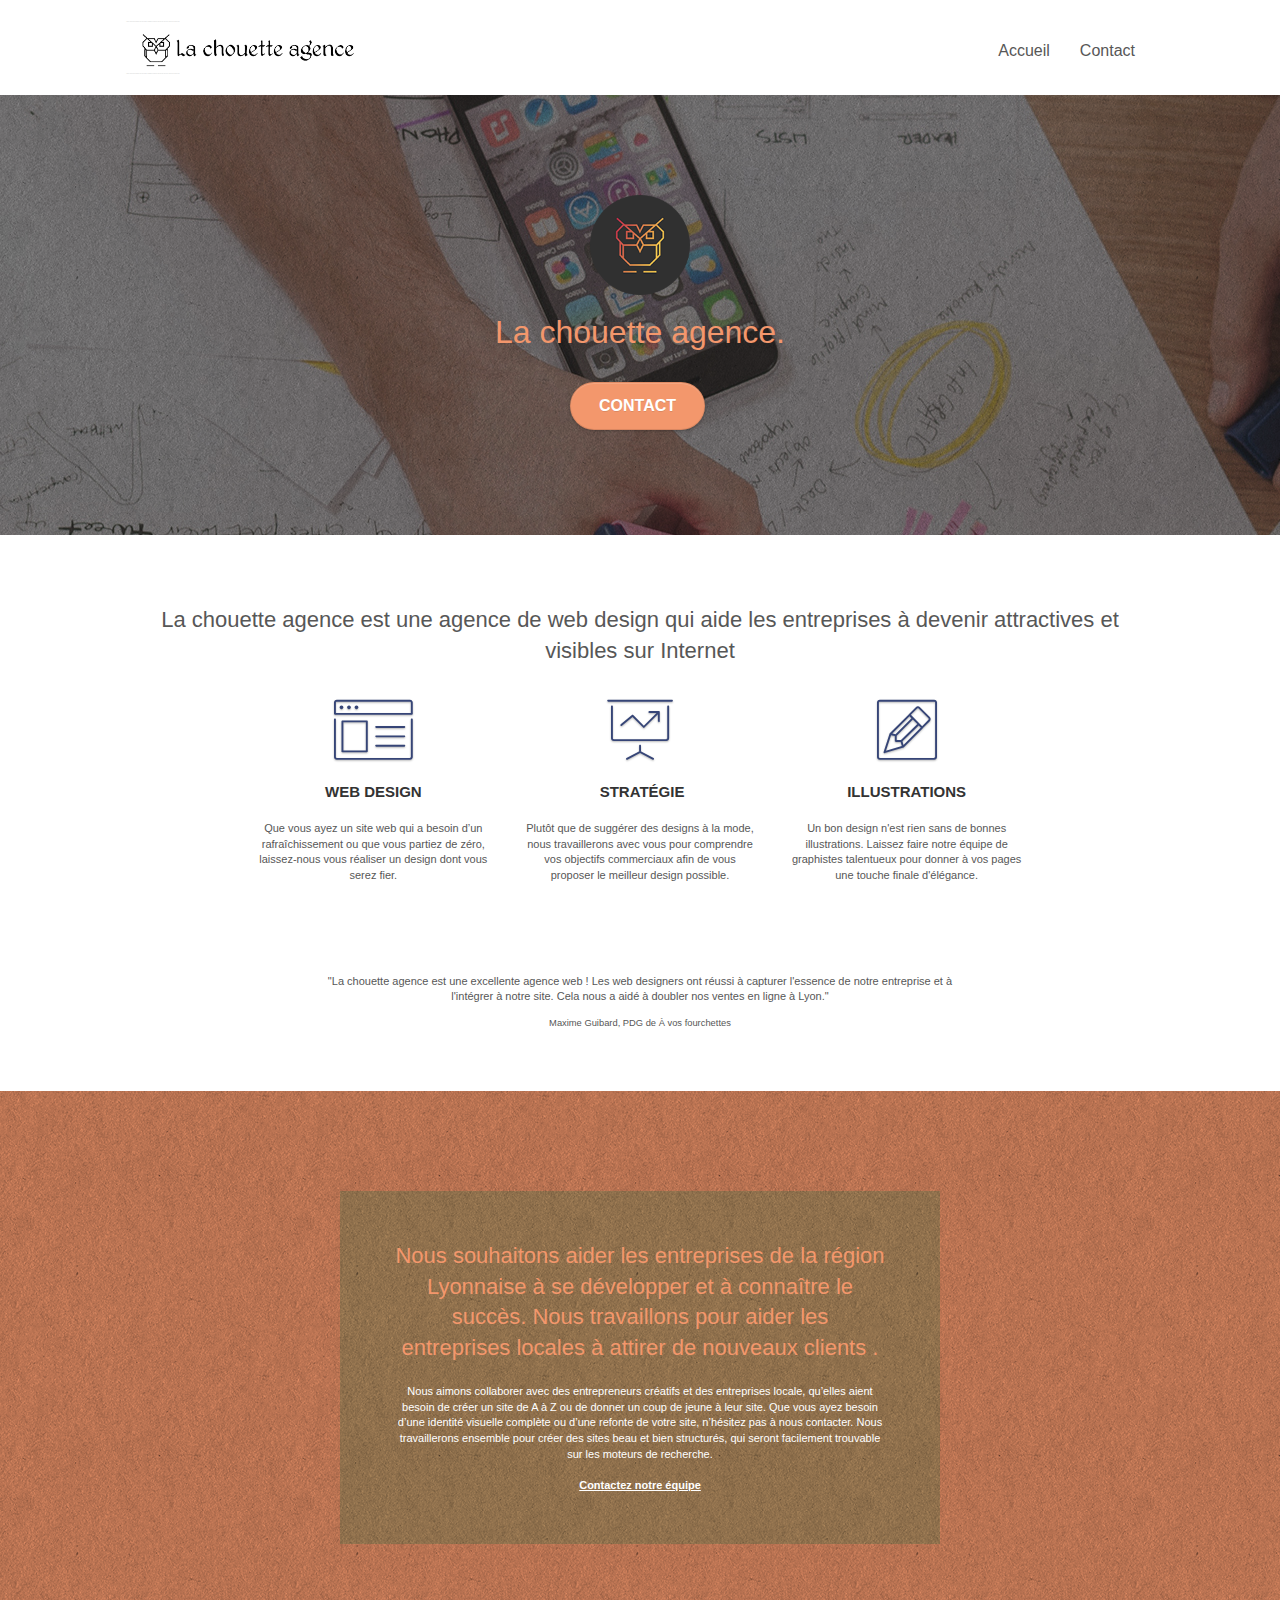
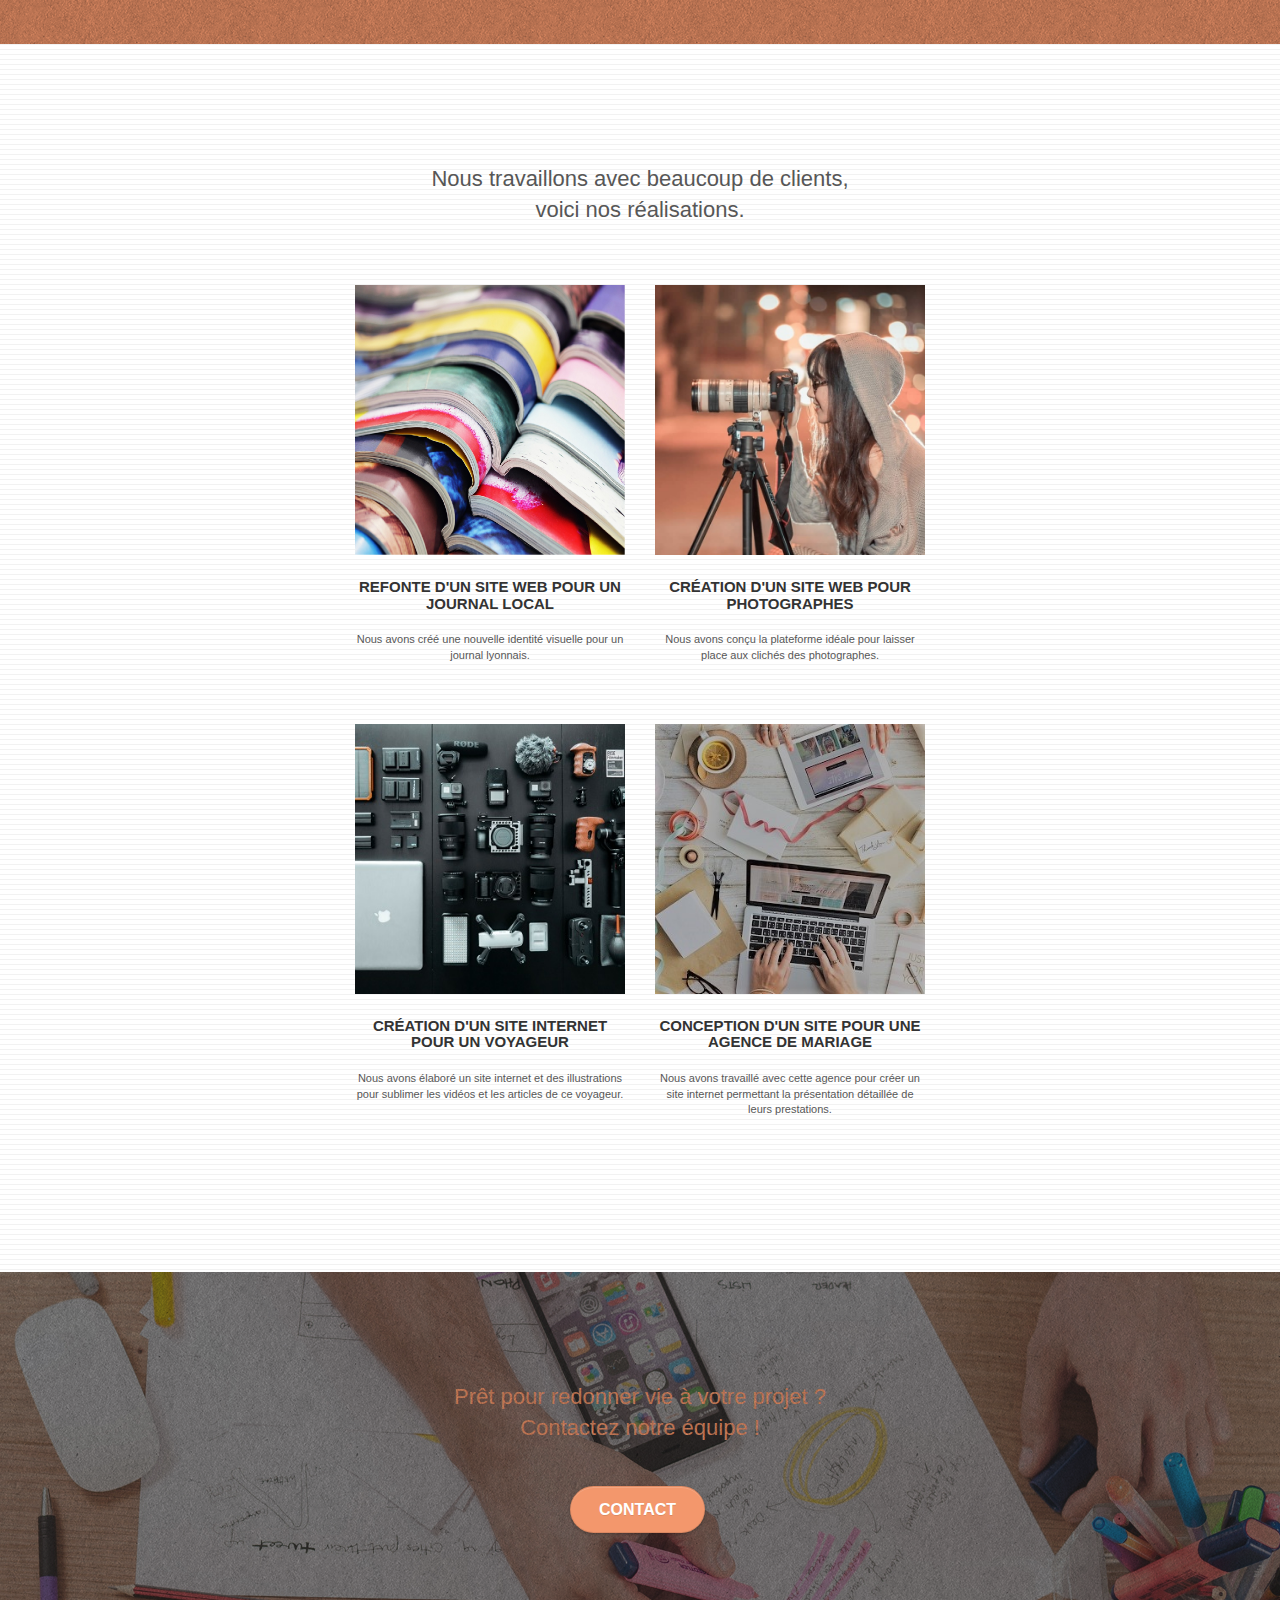
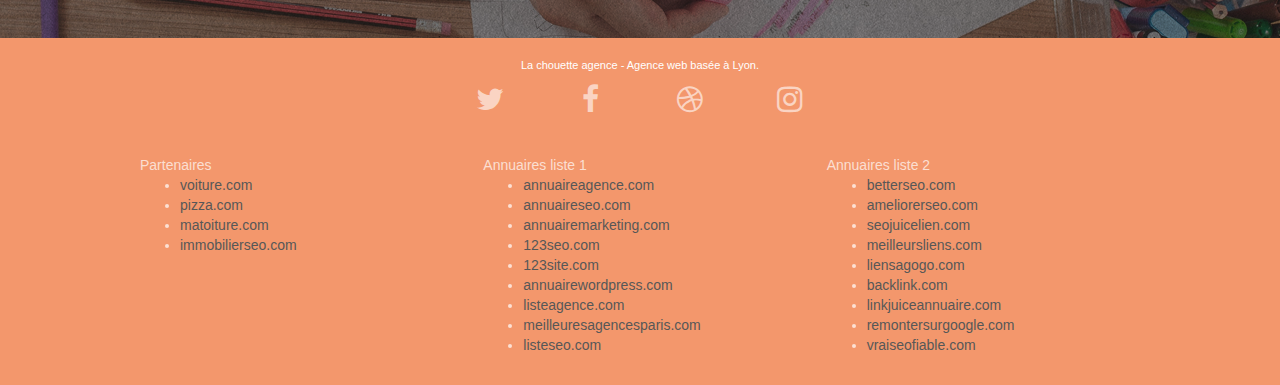
==== commit 02673bf9: "Replacing images by text with <h2> and <p> tags" ====
--- a/index.html
+++ b/index.html
@@ -84,7 +84,7 @@
 	<div class="container bloc-md">
 		<div class="row">
 			<div class="col-sm-12 text-center">
-				<img alt="agence web, agence web paris, web design paris, stratégie web" src="img/title.png" />
+				<h2>La chouette agence est une agence de web design qui aide les entreprises à devenir attractives et visibles sur Internet</h2>
 			</div>
 		</div>
 		<div class="row voffset-lg med-width-whitespace">
@@ -124,7 +124,8 @@
 		</div>
 		<div class="row voffset-lg voffset">
 			<div class="col-xs-12 col-md-8 col-md-offset-2 text-center">
-				<img alt="agence web, agence web paris, web design paris, stratégie web" src="img/citation.png" />
+				<p>"La chouette agence est une excellente agence web ! Les web designers ont réussi à capturer l'essence de notre entreprise et à l'intégrer à notre site. Cela nous a aidé à doubler nos ventes en ligne à Lyon."</p>
+				<p><small>Maxime Guibard, PDG de À vos fourchettes</small></p>
 
 			</div>
 		</div>
@@ -154,7 +155,8 @@
 	<div class="container bloc-lg">
 		<div class="row">
 			<div class="col-sm-12 text-center">
-				<img alt="agence web, agence web paris, web design paris, stratégie web" src="img/title2.png" />
+				<h2>Nous travaillons avec beaucoup de clients,<br>
+				voici nos réalisations.</h2>
 			</div>
 		</div>
 		<div class="row tight-width-whitespace portfolio-row">
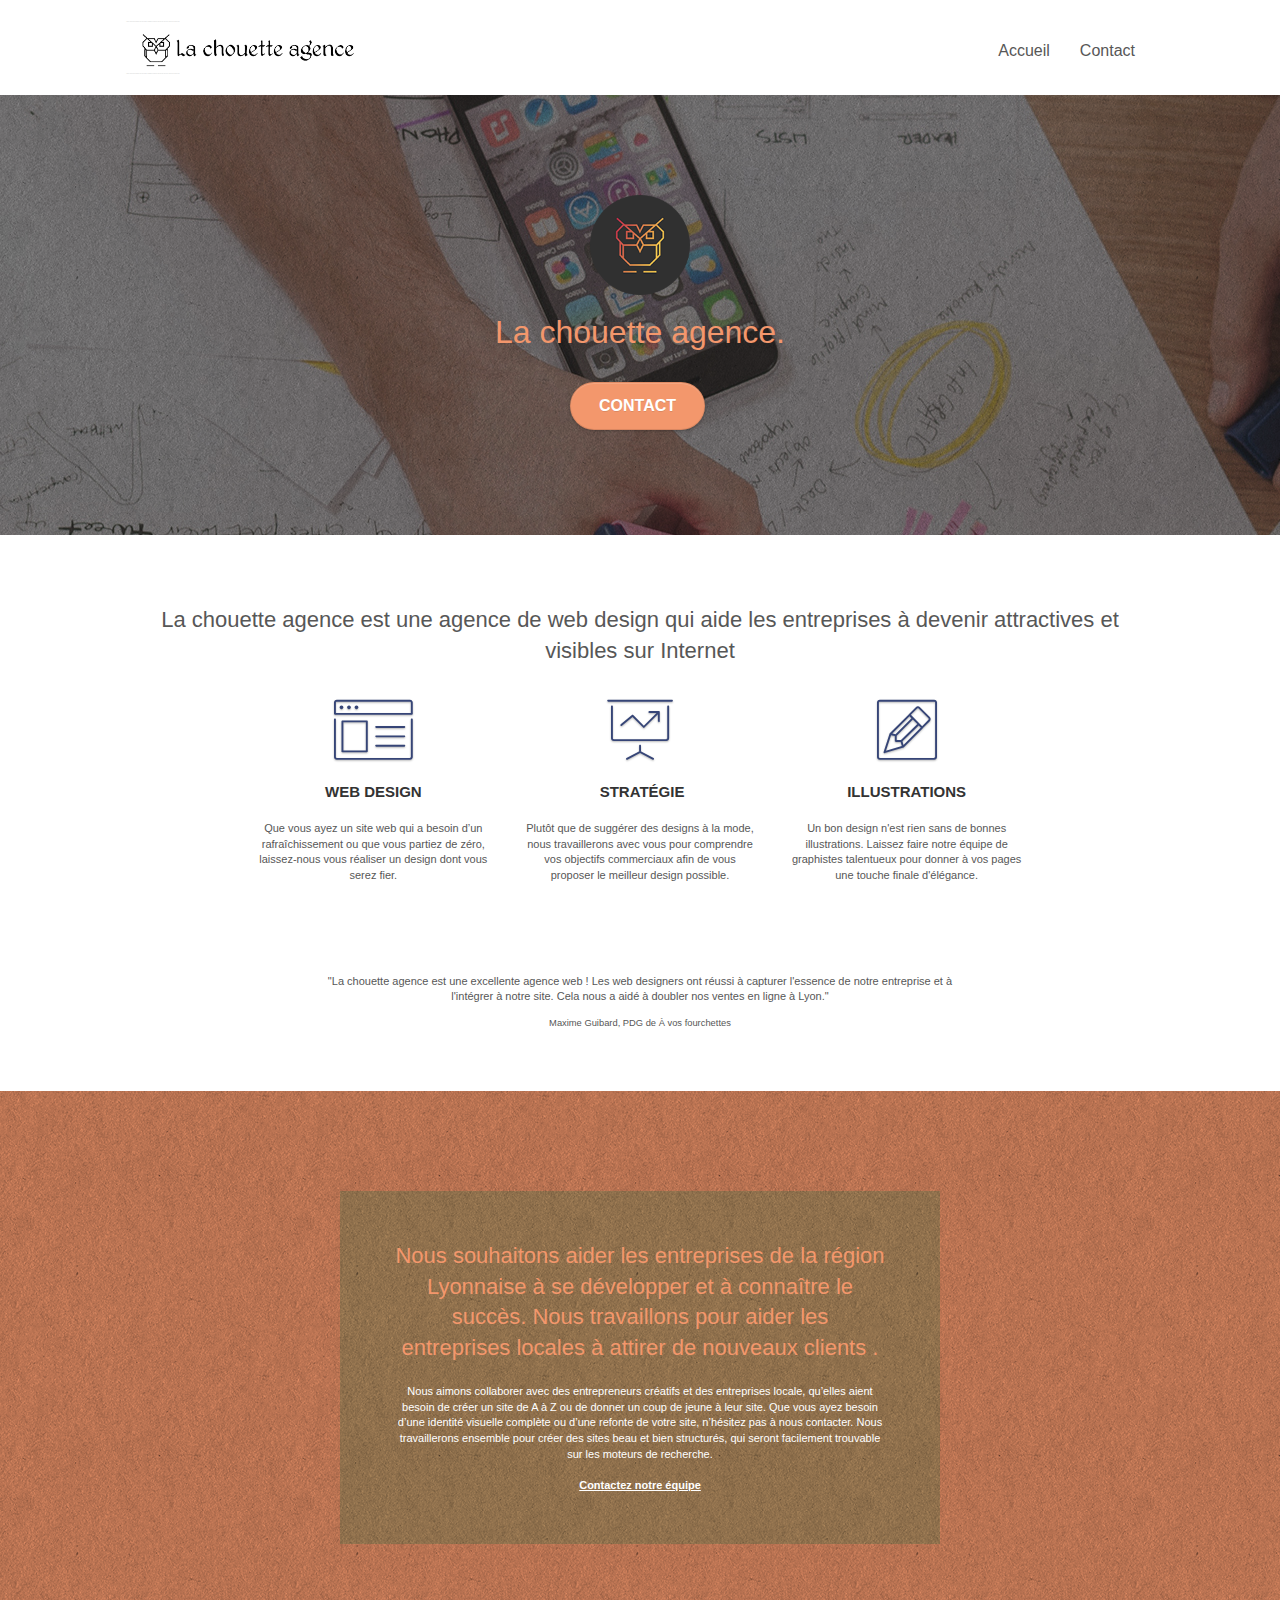
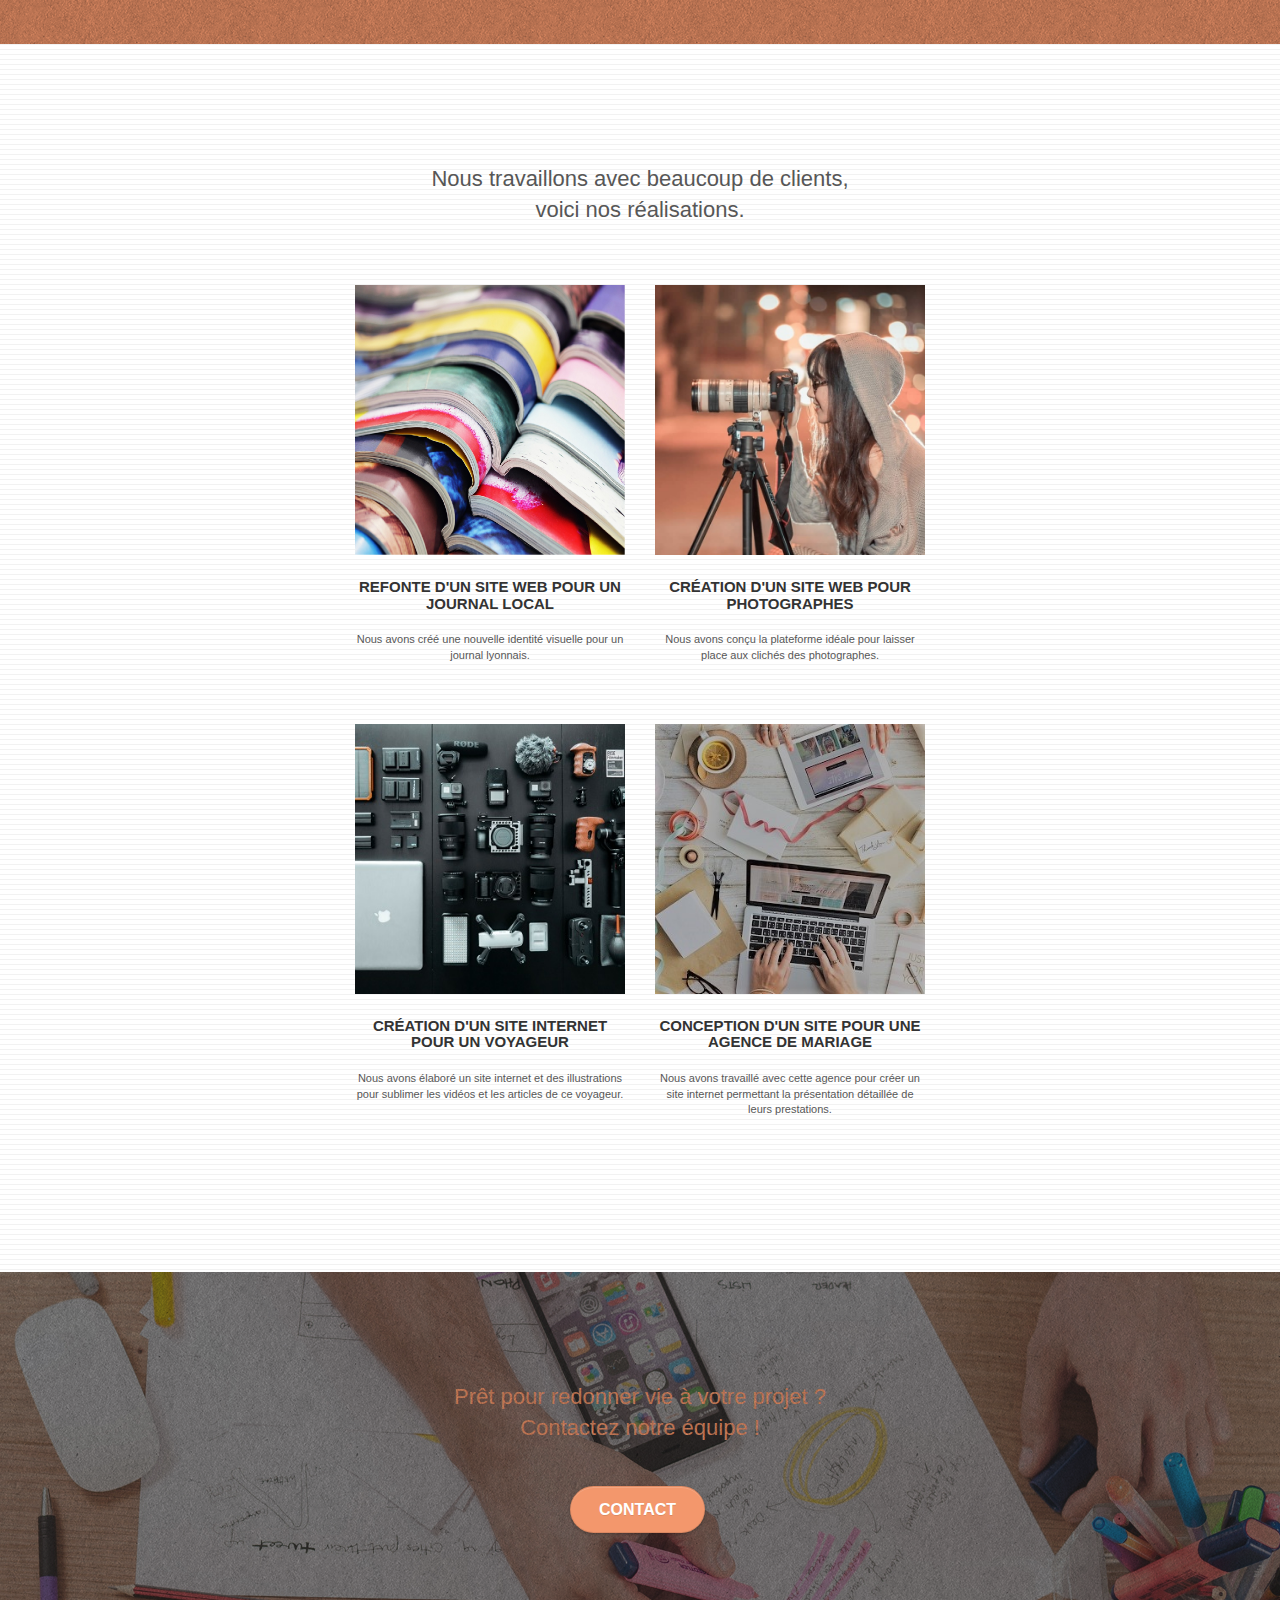
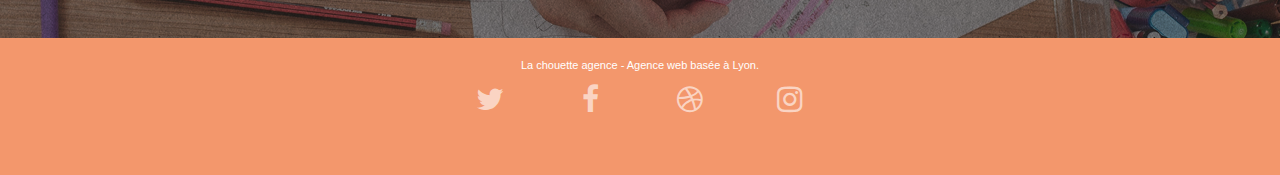
==== commit 8f94f756: "Removing blacklinks" ====
--- a/index.html
+++ b/index.html
@@ -38,7 +38,7 @@
 		<nav class="navbar row">
 			<div class="navbar-header">
 				<div class="keywords" style="color:#cccccc;font-size:1px;">Agence web à paris, stratégie web, web design, illustrations, design de site web, site web, web, internet, site internet, site</div>
-				<a class="navbar-brand" href="index.html"><img src="img/la-chouette-agence.png" alt="paris web design logo agence web meilleure agence" height="40" /></a>
+				<a class="navbar-brand" href="index.html" aria-label="Lien vers l'Accueil"><img src="img/la-chouette-agence.png" alt="paris web design logo agence web meilleure agence" height="40" /></a>
 				<div class="keywords" style="color:#cccccc;font-size:1px;">Agence web à paris, stratégie web, web design, illustrations, design de site web, site web, web, internet, site internet, site</div>
 				<button id="nav-toggle" type="button" class="ui-navbar-toggle navbar-toggle" data-toggle="collapse" data-target=".navbar-1">
 					<span class="sr-only">Toggle navigation</span><span class="icon-bar"></span><span class="icon-bar"></span><span class="icon-bar"></span>
@@ -47,12 +47,12 @@
 			<div class="collapse navbar-collapse navbar-1 special-dropdown-nav">
 				<ul class="site-navigation nav navbar-nav">
 					<li>
-						<a href="index.html">Accueil</a>
+						<a href="index.html" aria-label="Lien vers l'Accueil">Accueil</a>
 					</li>
 					<li>
 					</li>
 					<li>
-						<a href="contact.html">Contact</a>
+						<a href="contact.html" aria-label="Lien vers la page de Contact">Contact</a>
 					</li>
 				</ul>
 			</div>
@@ -71,7 +71,7 @@
 					La chouette agence.
 				</h1>
 				<div class="text-center">
-					<a href="contact.html" class="btn btn-lg btn-clean btn-rd cta-hero btn-atomic-tangerine" id="cta-hero">Contact</a>
+					<a href="contact.html" class="btn btn-lg btn-clean btn-rd cta-hero btn-atomic-tangerine" id="cta-hero" aria-label="Lien vers la page de Contact">Contact</a>
 				</div>
 			</div>
 		</div>
@@ -142,7 +142,7 @@
 					Nous souhaitons aider les entreprises de la région Lyonnaise à se développer et à connaître le succès. Nous travaillons pour aider les entreprises locales à attirer de nouveaux clients .<br>
 				</h2>
 				<p class="text-center white">
-					Nous aimons collaborer avec des entrepreneurs créatifs et des entreprises locale, qu’elles aient besoin de créer un site de A à Z ou de donner un coup de jeune à leur site. Que vous ayez besoin d’une identité visuelle complète ou d’une refonte de votre site, n’hésitez pas à nous contacter. Nous travaillerons ensemble pour créer des sites beau et bien structurés, qui seront facilement trouvable sur les moteurs de recherche. <br><br><a class="ltc-white bold-link" href="contact.html">Contactez notre équipe</a><br>
+					Nous aimons collaborer avec des entrepreneurs créatifs et des entreprises locale, qu’elles aient besoin de créer un site de A à Z ou de donner un coup de jeune à leur site. Que vous ayez besoin d’une identité visuelle complète ou d’une refonte de votre site, n’hésitez pas à nous contacter. Nous travaillerons ensemble pour créer des sites beau et bien structurés, qui seront facilement trouvable sur les moteurs de recherche. <br><br><a class="ltc-white bold-link" href="contact.html"  aria-label="Lien vers la page de contact">Contactez notre équipe</a><br>
 				</p>
 			</div>
 		</div>
@@ -161,7 +161,7 @@
 		</div>
 		<div class="row tight-width-whitespace portfolio-row">
 			<div class="col-sm-6">
-				<a href="#" data-lightbox="img/1.jpg" data-gallery-id="gallery-1" data-caption="Refonte d'un site web pour un journal local" data-frame="snapshot-lb"><img src="img/1.jpg" alt="paris web design logo agence web meilleure agence et refonte site web journal" class="img-responsive portfolio-thumb" /></a>
+				<a href="#" data-lightbox="img/1.jpg" data-gallery-id="gallery-1" data-caption="Refonte d'un site web pour un journal local" data-frame="snapshot-lb"><img src="img/1.jpg" alt="Livres superposé" class="img-responsive portfolio-thumb" /></a>
 				<h3 class="mg-md text-center">
 					Refonte d'un site web pour un journal local
 				</h3>
@@ -170,7 +170,7 @@
 				</p>
 			</div>
 			<div class="col-sm-6">
-				<a href="#" data-lightbox="img/2.jpg" data-gallery-id="gallery-1" data-caption="Création d'un site web pour photographes" data-frame="snapshot-lb"><img src="img/2.jpg" class="img-responsive portfolio-thumb" alt="paris web design logo agence web meilleure agence, Création d'un site web pour photographes" /></a>
+				<a href="#" data-lightbox="img/2.jpg" data-gallery-id="gallery-1" data-caption="Création d'un site web pour photographes" data-frame="snapshot-lb"><img src="img/2.jpg" class="img-responsive portfolio-thumb" alt="Femme prenant une photo" /></a>
 				<h3 class="mg-md text-center">
 					Création d'un site web pour photographes
 				</h3>
@@ -181,7 +181,7 @@
 		</div>
 		<div class="row tight-width-whitespace portfolio-row">
 			<div class="col-sm-6">
-				<a href="#" data-lightbox="img/3.bmp" data-gallery-id="gallery-1" data-caption="Création d'un site internet pour un voyageur" data-frame="snapshot-lb"><img src="img/3.bmp" class="img-responsive portfolio-thumb" alt="paris web design logo agence web meilleure agence, Création d'un site web pour voyageur"/></a>
+				<a href="#" data-lightbox="img/3.bmp" data-gallery-id="gallery-1" data-caption="Création d'un site internet pour un voyageur" data-frame="snapshot-lb"><img src="img/3.bmp" class="img-responsive portfolio-thumb" alt="Composants d'appareils photo et un ordinateur portable"/></a>
 				<h3 class="mg-md text-center">
 					Création d'un site internet pour un voyageur
 				</h3>
@@ -190,7 +190,7 @@
 				</p>
 			</div>
 			<div class="col-sm-6">
-				<a href="#" data-lightbox="img/4.bmp" data-gallery-id="gallery-1" data-caption="Conception d'un site pour une agence de mariage" data-frame="snapshot-lb"><img src="img/4.bmp" class="img-responsive portfolio-thumb" alt="paris web design logo agence web meilleure agence, Création d'un site web pour agence de mariage" /></a>
+				<a href="#" data-lightbox="img/4.bmp" data-gallery-id="gallery-1" data-caption="Conception d'un site pour une agence de mariage" data-frame="snapshot-lb"><img src="img/4.bmp" class="img-responsive portfolio-thumb" alt="Femme qui travaille sur son ordinateur portable" /></a>
 				<h3 class="mg-md text-center">
 					Conception d'un site pour une agence de mariage
 				</h3>
@@ -211,7 +211,7 @@
 				Prêt pour redonner vie à votre projet ?<br>Contactez notre équipe !
 			</h2>
 			<div class="col-sm-12 text-center">
-				<a href="contact.html" class="btn btn-atomic-tangerine btn-clean btn-rd btn-lg cta-hero">Contact</a>
+				<a href="contact.html" class="btn btn-atomic-tangerine btn-clean btn-rd btn-lg cta-hero"  aria-label="Lien vers la page de Contact">Contact</a>
 			</div>
 		</div>
 	</div>
@@ -229,64 +229,25 @@
 				<div class="row row-no-gutters social">
 					<div class="col-sm-3">
 						<div class="text-center">
-							<a class="social" href="index.html"><span class="fa fa-twitter icon-md"></span></a>
-						</div>
-					</div>
-					<div class="col-sm-3">
-						<div class="text-center">
-							<a class="social" href="index.html"><span class="fa fa-facebook icon-md"></span></a>
-						</div>
-					</div>
-					<div class="col-sm-3">
-						<div class="text-center">
-							<a class="social" href="index.html"><span class="fa fa-dribbble icon-md"></span></a>
-						</div>
-					</div>
-					<div class="col-sm-3">
-						<div class="text-center">
-							<a class="social" href="index.html"><span class="fa fa-instagram icon-md"></span></a>
+							<a class="social" href="index.html"  aria-label="Lien vers Twitter"><span class="fa fa-twitter icon-md"></span></a>
+						</div>
+					</div>
+					<div class="col-sm-3">
+						<div class="text-center">
+							<a class="social" href="index.html" aria-label="Lien vers Facebook"><span class="fa fa-facebook icon-md"></span></a>
+						</div>
+					</div>
+					<div class="col-sm-3">
+						<div class="text-center">
+							<a class="social" href="index.html" aria-label="Lien vers Dribble"><span class="fa fa-dribbble icon-md"></span></a>
+						</div>
+					</div>
+					<div class="col-sm-3">
+						<div class="text-center">
+							<a class="social" href="index.html" aria-label="Lien vers Instagram"><span class="fa fa-instagram icon-md"></span></a>
 						</div>
 					</div>
 					<div class="keywords" style="color:#F3976C;">Agence web à paris, stratégie web, web design, illustrations, design de site web, site web, web, internet, site internet, site</div>
-				</div>
-				<div class="row">
-					<div class="col-sm-4">
-						Partenaires
-							<ul>
-								<li><a href="voiture.com">voiture.com</a></li>
-								<li><a href="pizza.com">pizza.com</a></li>
-								<li><a href="matoiture.com">matoiture.com</a></li>
-								<li><a href="immobilierseo.com">immobilierseo.com</a></li>
-							</ul>		
-					</div>
-					<div class="col-sm-4">
-						Annuaires liste 1
-						<ul>
-							<li><a href="annuaireagence.com">annuaireagence.com</a></li>
-							<li><a href="annuaireseo.com">annuaireseo.com</a></li>
-							<li><a href="annuairemarketing.com">annuairemarketing.com</a></li>
-							<li><a href="123seoture.com">123seo.com</a></li>
-							<li><a href="123site.com">123site.com</a></li>
-							<li><a href="annuairewordpress.com">annuairewordpress.com</a></li>
-							<li><a href="listeagence.com">listeagence.com</a></li>
-							<li><a href="meilleuresagencesparis.com">meilleuresagencesparis.com</a></li>
-							<li><a href="listeseo.com">listeseo.com</a></li>
-						</ul>
-					</div>
-					<div class="col-sm-4">
-						Annuaires liste 2
-						<ul>
-							<li><a href="betterseo.com">betterseo.com</a></li>
-							<li><a href="ameliorerseo.com">ameliorerseo.com</a></li>
-							<li><a href="seojuicelien.com">seojuicelien.com</a></li>
-							<li><a href="meilleursliens.com">meilleursliens.com</a></li>
-							<li><a href="liensagogo.com">liensagogo.com</a></li>
-							<li><a href="backlink.com">backlink.com</a></li>
-							<li><a href="linkjuiceannuaire.com">linkjuiceannuaire.com</a></li>
-							<li><a href="remontersurgoogle.com">remontersurgoogle.com</a></li>
-							<li><a href="vraiseofiable.com">vraiseofiable.com</a></li>
-						</ul>
-					</div>
 				</div>
 			</div>
 		</div>
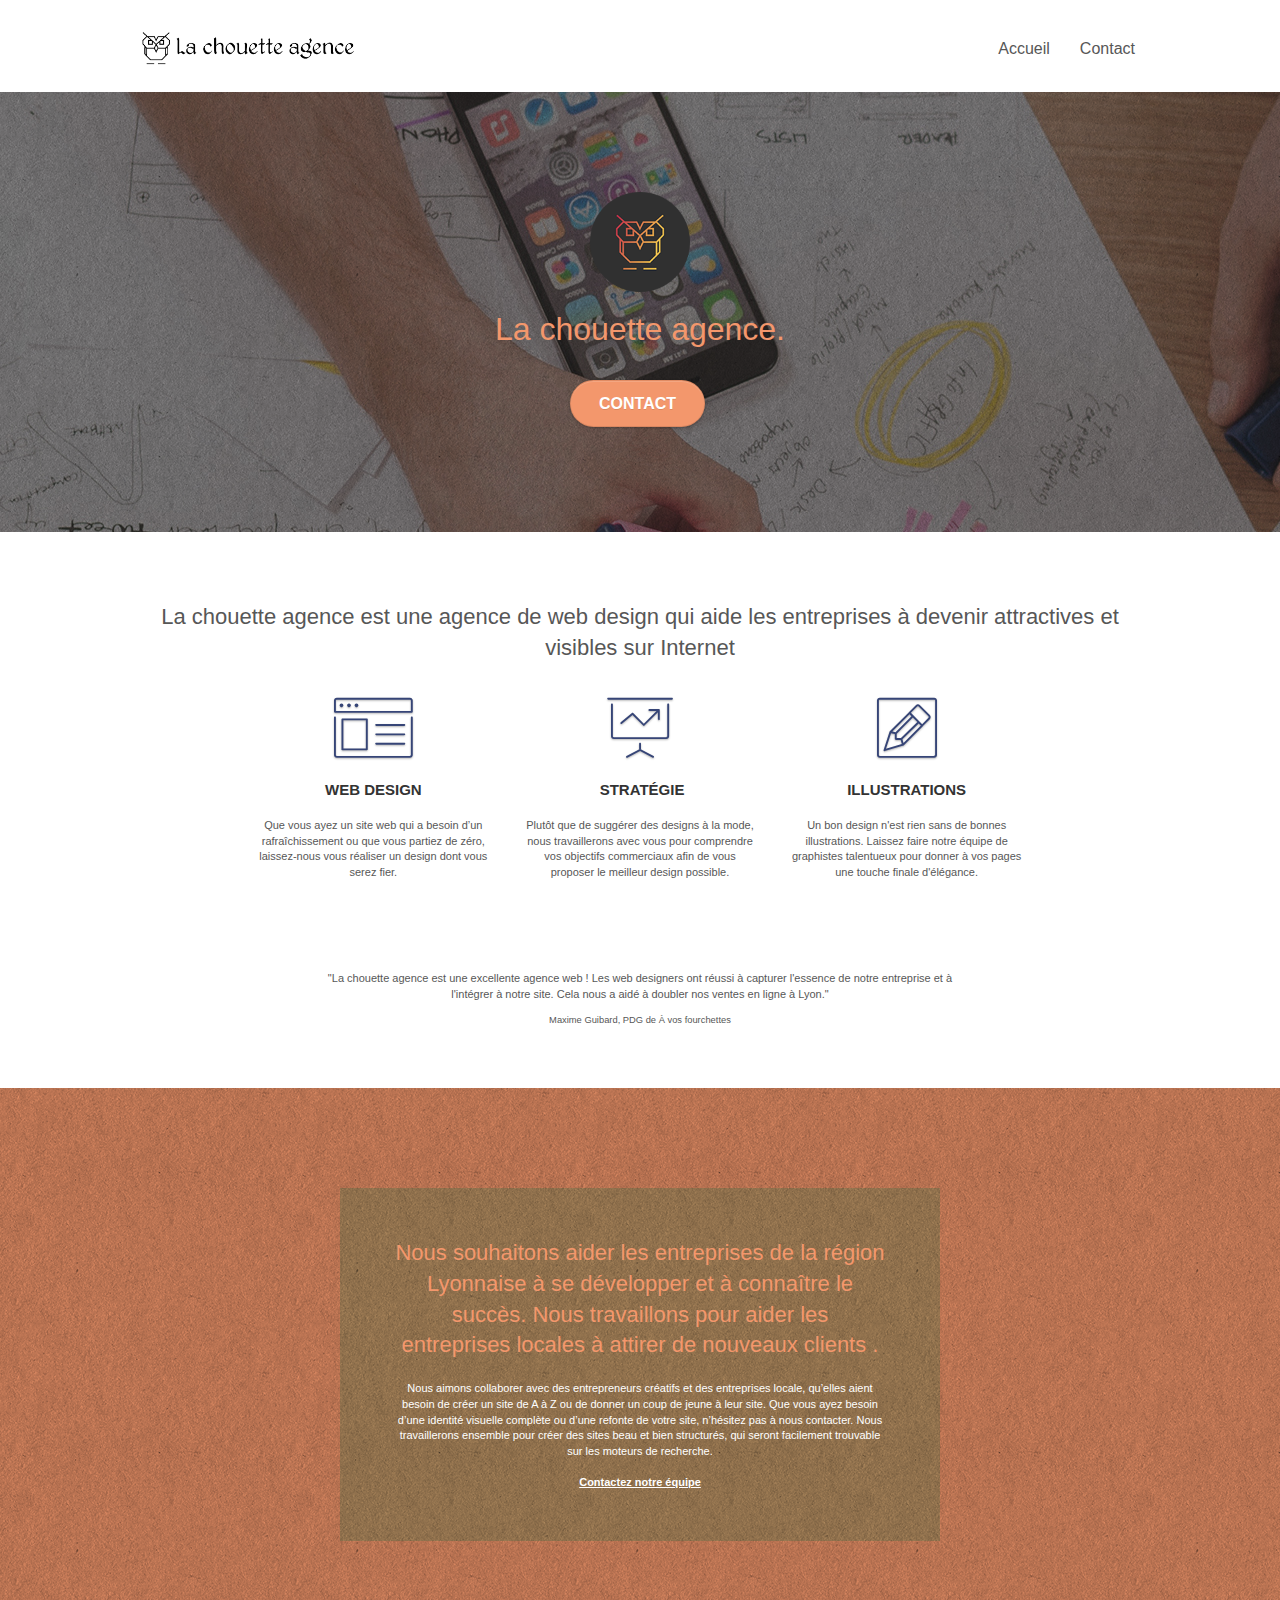
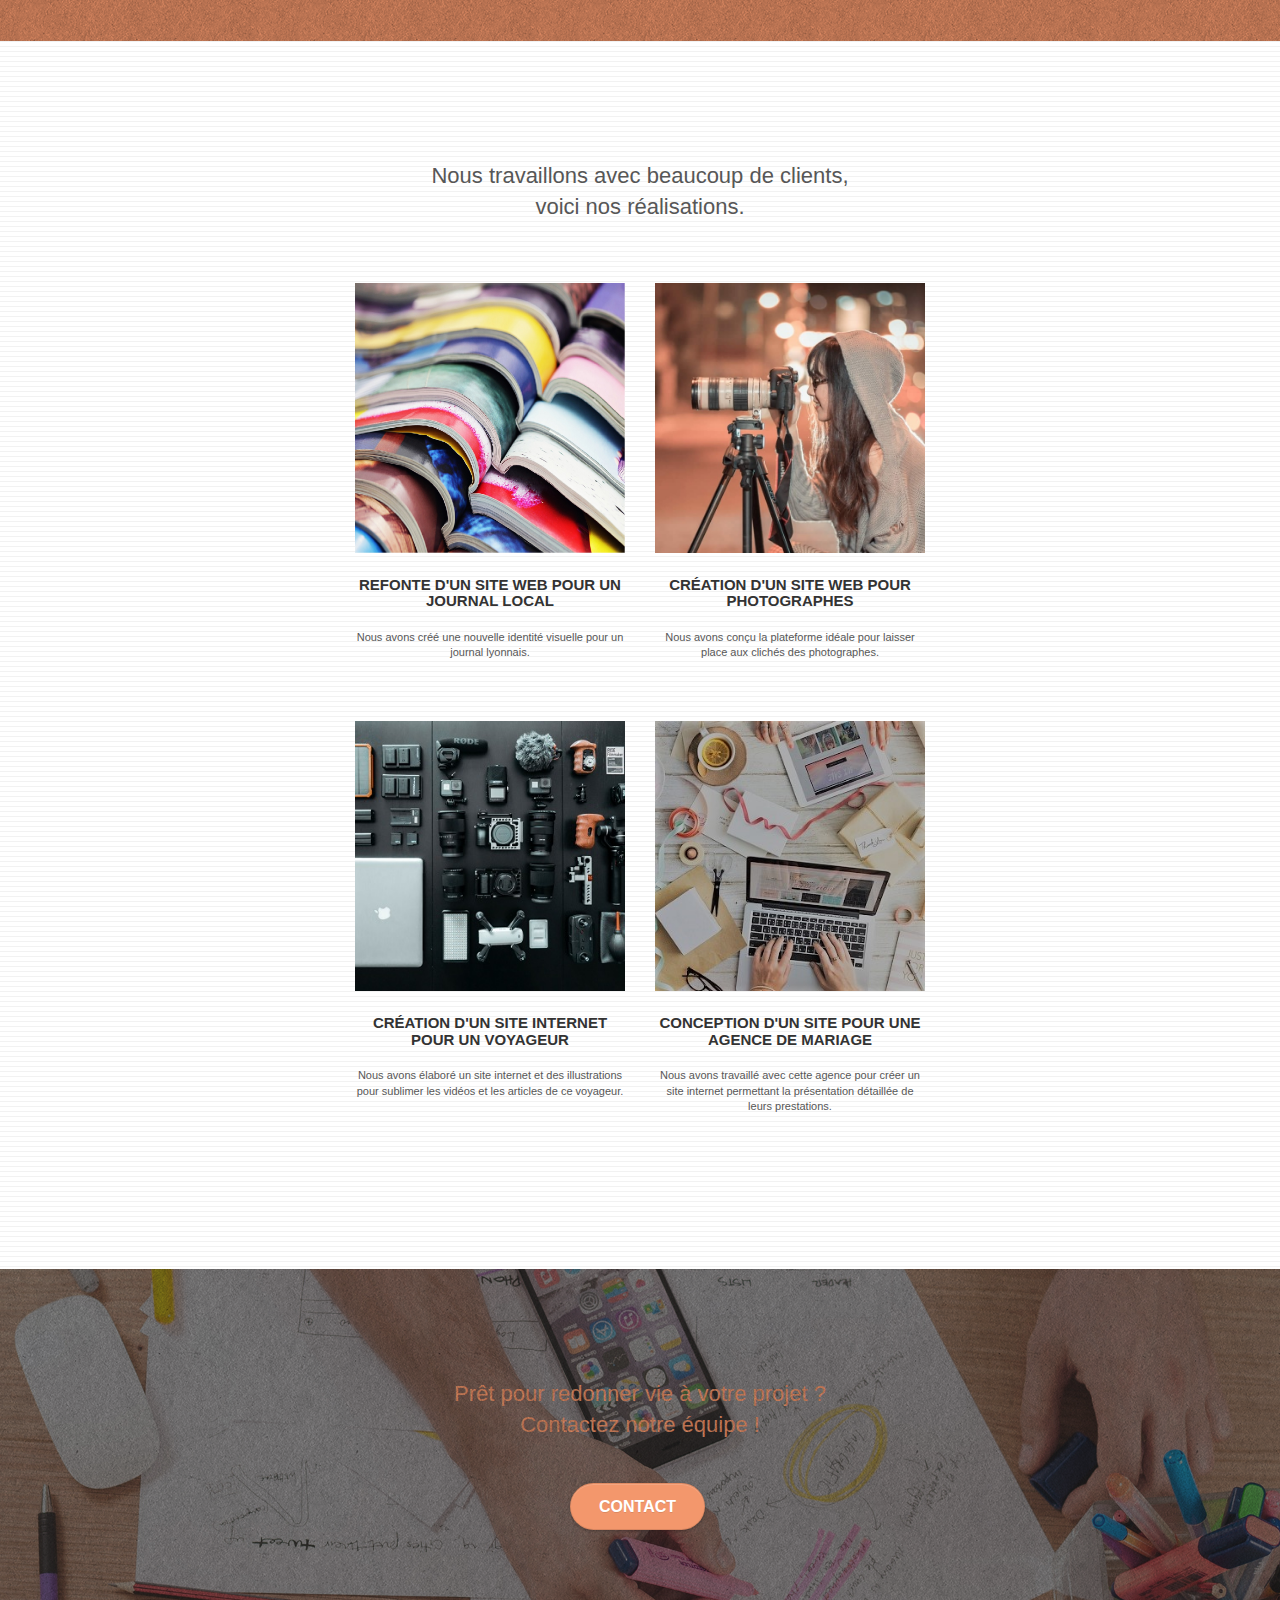
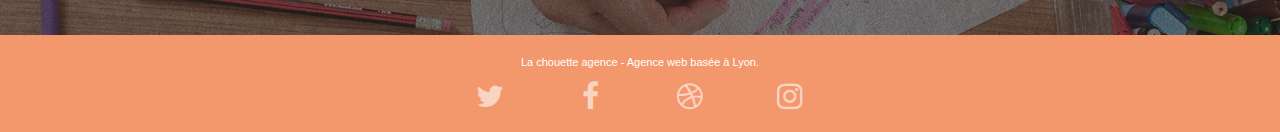
==== commit 780cb655: "Removing black hat" ====
--- a/index.html
+++ b/index.html
@@ -37,9 +37,7 @@
 
 		<nav class="navbar row">
 			<div class="navbar-header">
-				<div class="keywords" style="color:#cccccc;font-size:1px;">Agence web à paris, stratégie web, web design, illustrations, design de site web, site web, web, internet, site internet, site</div>
 				<a class="navbar-brand" href="index.html" aria-label="Lien vers l'Accueil"><img src="img/la-chouette-agence.png" alt="paris web design logo agence web meilleure agence" height="40" /></a>
-				<div class="keywords" style="color:#cccccc;font-size:1px;">Agence web à paris, stratégie web, web design, illustrations, design de site web, site web, web, internet, site internet, site</div>
 				<button id="nav-toggle" type="button" class="ui-navbar-toggle navbar-toggle" data-toggle="collapse" data-target=".navbar-1">
 					<span class="sr-only">Toggle navigation</span><span class="icon-bar"></span><span class="icon-bar"></span><span class="icon-bar"></span>
 				</button>
@@ -247,7 +245,6 @@
 							<a class="social" href="index.html" aria-label="Lien vers Instagram"><span class="fa fa-instagram icon-md"></span></a>
 						</div>
 					</div>
-					<div class="keywords" style="color:#F3976C;">Agence web à paris, stratégie web, web design, illustrations, design de site web, site web, web, internet, site internet, site</div>
 				</div>
 			</div>
 		</div>
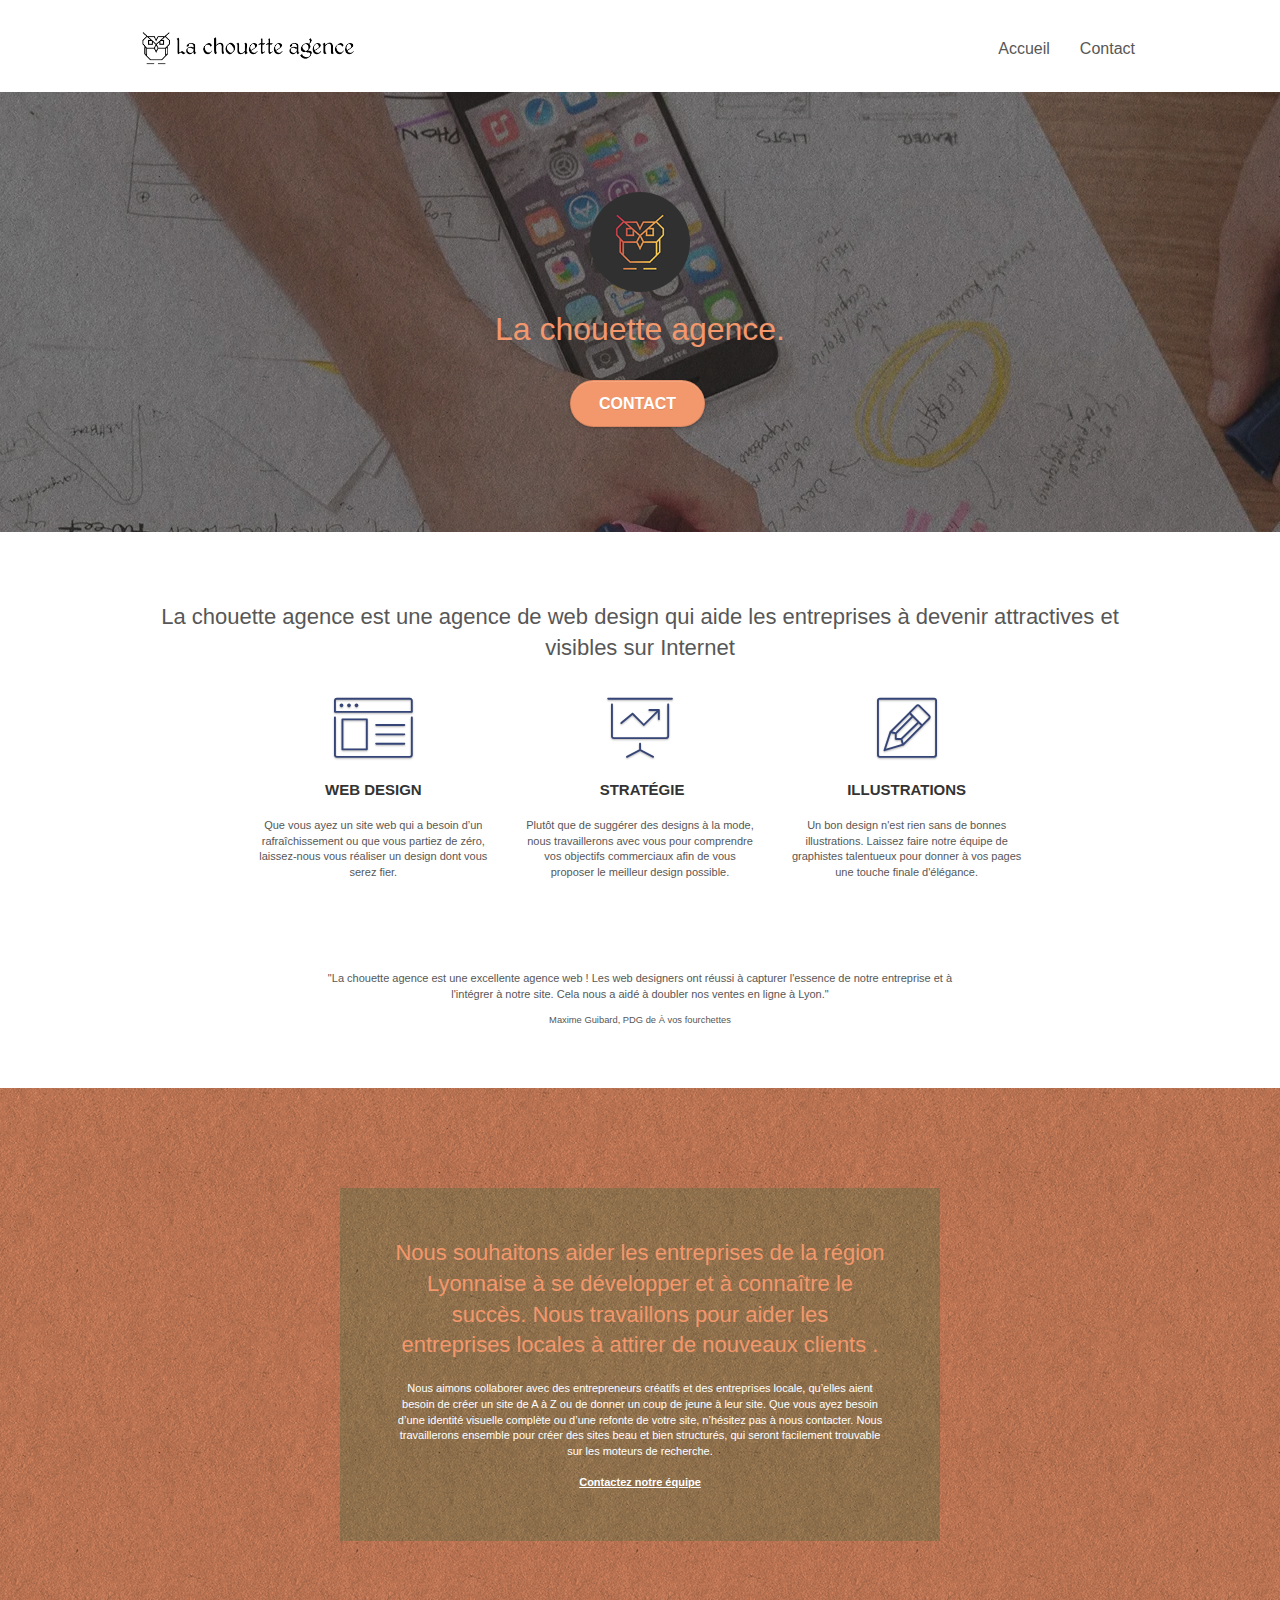
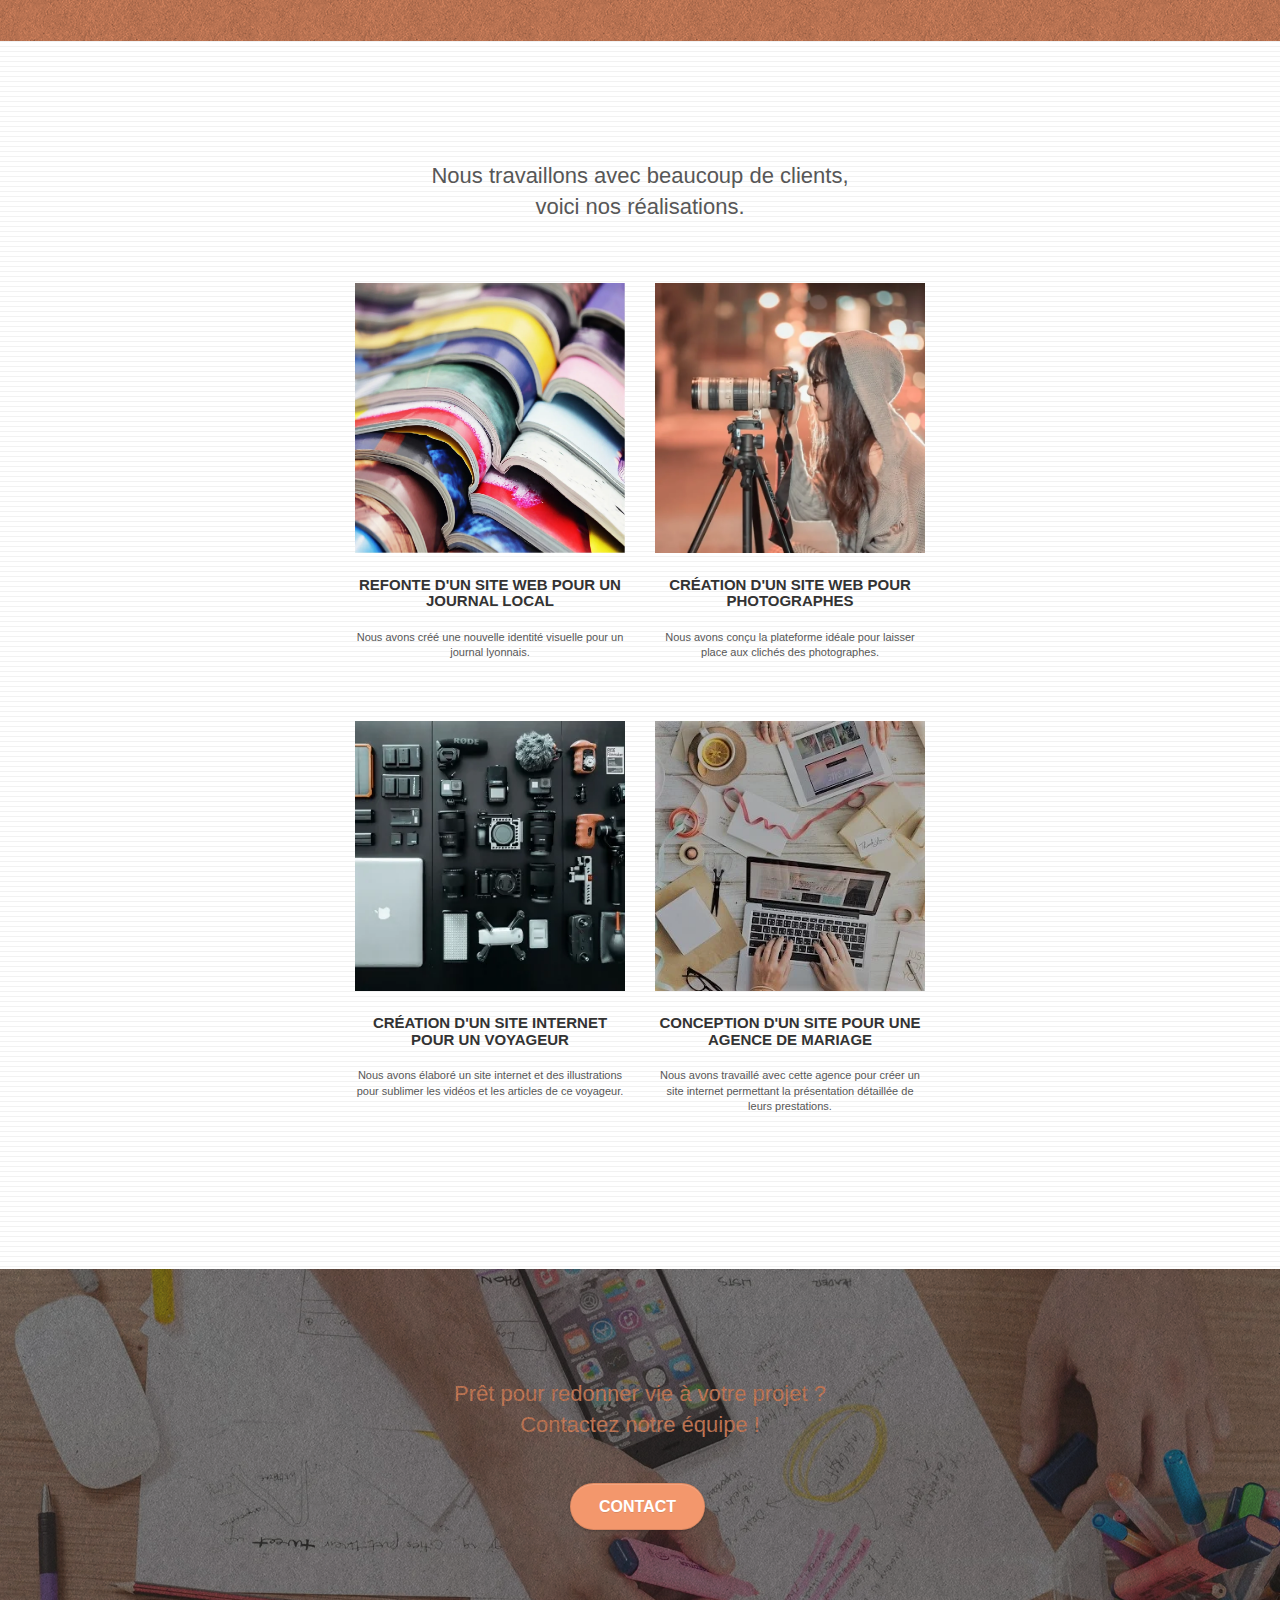
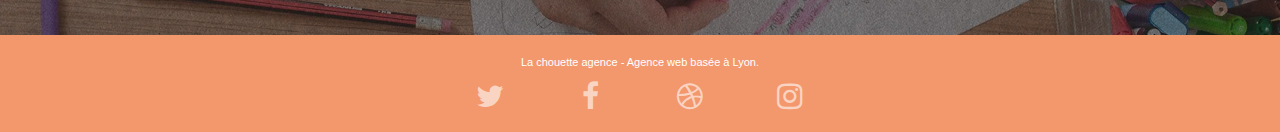
==== commit 48499f9b: "Image format .jpg and .bmp changed to .webp" ====
--- a/index.html
+++ b/index.html
@@ -159,7 +159,7 @@
 		</div>
 		<div class="row tight-width-whitespace portfolio-row">
 			<div class="col-sm-6">
-				<a href="#" data-lightbox="img/1.jpg" data-gallery-id="gallery-1" data-caption="Refonte d'un site web pour un journal local" data-frame="snapshot-lb"><img src="img/1.jpg" alt="Livres superposé" class="img-responsive portfolio-thumb" /></a>
+				<a href="#" data-lightbox="img/1.webp" data-gallery-id="gallery-1" data-caption="Refonte d'un site web pour un journal local" data-frame="snapshot-lb"><img src="img/1.webp" alt="Livres superposé" class="img-responsive portfolio-thumb" /></a>
 				<h3 class="mg-md text-center">
 					Refonte d'un site web pour un journal local
 				</h3>
@@ -168,7 +168,7 @@
 				</p>
 			</div>
 			<div class="col-sm-6">
-				<a href="#" data-lightbox="img/2.jpg" data-gallery-id="gallery-1" data-caption="Création d'un site web pour photographes" data-frame="snapshot-lb"><img src="img/2.jpg" class="img-responsive portfolio-thumb" alt="Femme prenant une photo" /></a>
+				<a href="#" data-lightbox="img/2.webp" data-gallery-id="gallery-1" data-caption="Création d'un site web pour photographes" data-frame="snapshot-lb"><img src="img/2.webp" class="img-responsive portfolio-thumb" alt="Femme prenant une photo" /></a>
 				<h3 class="mg-md text-center">
 					Création d'un site web pour photographes
 				</h3>
@@ -179,7 +179,7 @@
 		</div>
 		<div class="row tight-width-whitespace portfolio-row">
 			<div class="col-sm-6">
-				<a href="#" data-lightbox="img/3.bmp" data-gallery-id="gallery-1" data-caption="Création d'un site internet pour un voyageur" data-frame="snapshot-lb"><img src="img/3.bmp" class="img-responsive portfolio-thumb" alt="Composants d'appareils photo et un ordinateur portable"/></a>
+				<a href="#" data-lightbox="img/3.webp" data-gallery-id="gallery-1" data-caption="Création d'un site internet pour un voyageur" data-frame="snapshot-lb"><img src="img/3.webp" class="img-responsive portfolio-thumb" alt="Composants d'appareils photo et un ordinateur portable"/></a>
 				<h3 class="mg-md text-center">
 					Création d'un site internet pour un voyageur
 				</h3>
@@ -188,7 +188,7 @@
 				</p>
 			</div>
 			<div class="col-sm-6">
-				<a href="#" data-lightbox="img/4.bmp" data-gallery-id="gallery-1" data-caption="Conception d'un site pour une agence de mariage" data-frame="snapshot-lb"><img src="img/4.bmp" class="img-responsive portfolio-thumb" alt="Femme qui travaille sur son ordinateur portable" /></a>
+				<a href="#" data-lightbox="img/4.webp" data-gallery-id="gallery-1" data-caption="Conception d'un site pour une agence de mariage" data-frame="snapshot-lb"><img src="img/4.webp" class="img-responsive portfolio-thumb" alt="Femme qui travaille sur son ordinateur portable" /></a>
 				<h3 class="mg-md text-center">
 					Conception d'un site pour une agence de mariage
 				</h3>
--- a/style.css
+++ b/style.css
@@ -818,11 +818,11 @@
 }
 
 .bg-banniere {
-    background-image: url("img/la-chouette-agence-banniere.jpg");
+    background-image: url("img/la-chouette-agence-banniere.webp");
 }
 
 .bg-presentation {
-    background-image: url("img/image-de-presentation.bmp");
+    background-image: url("img/image-de-presentation.webp");
 }
 
 @media (max-width: 1024px) {
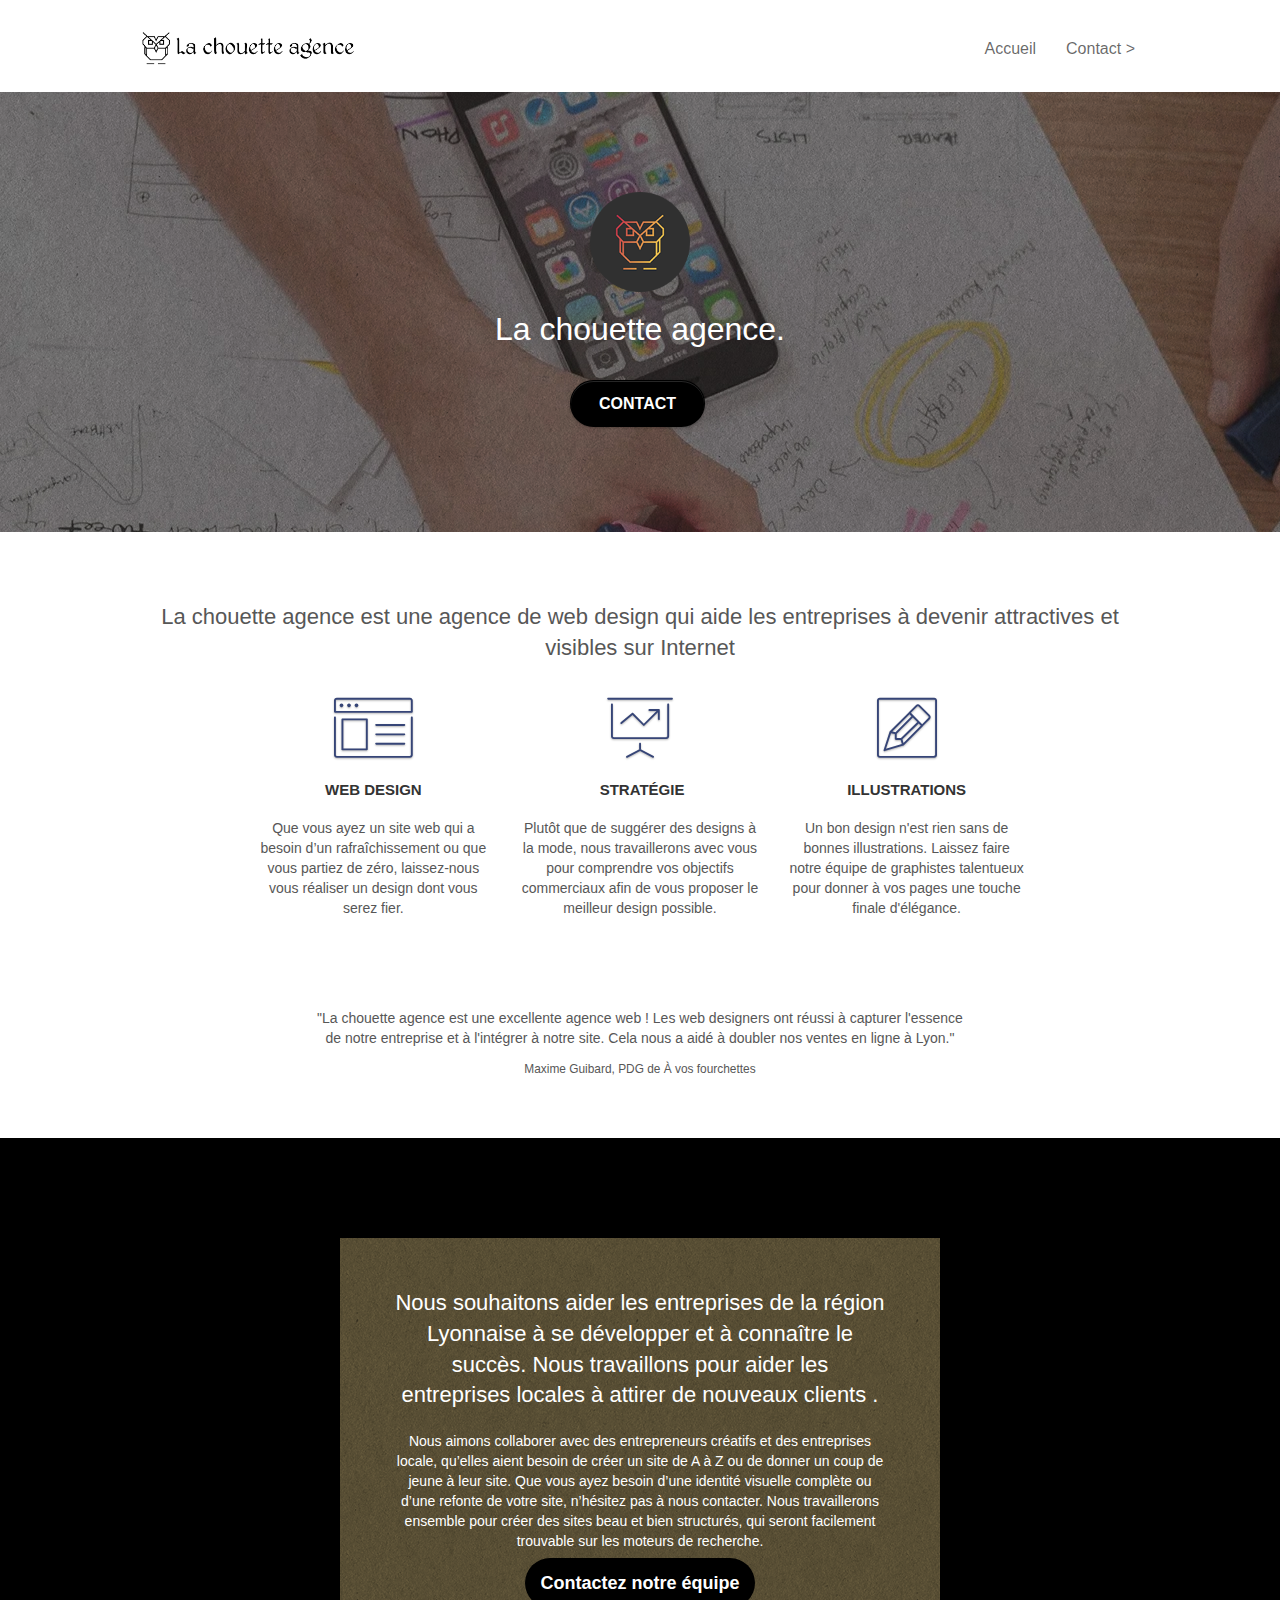
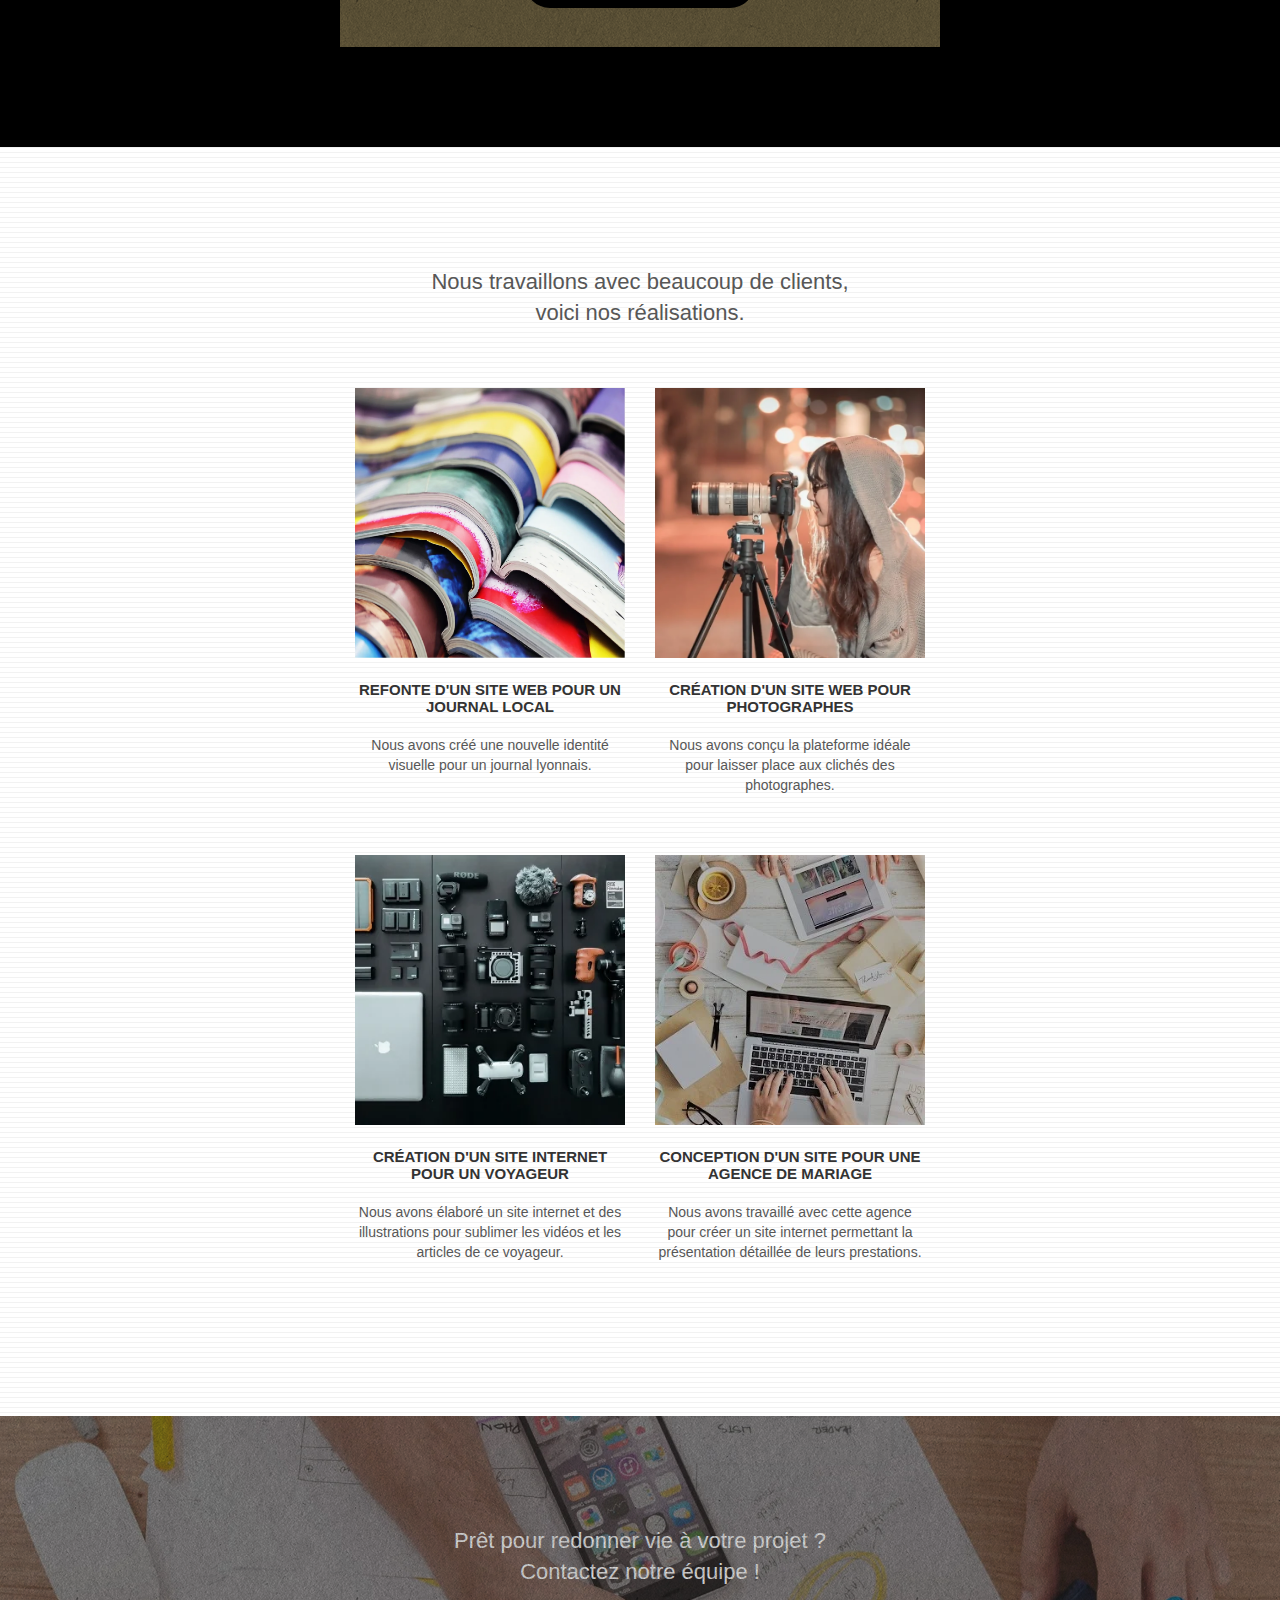
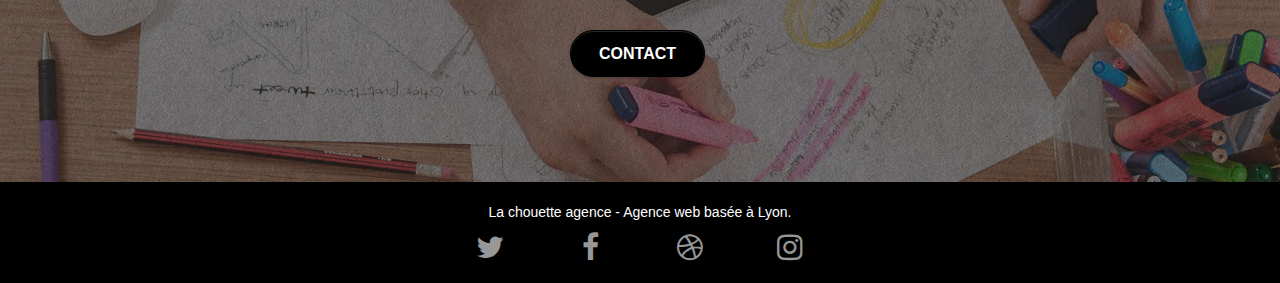
==== commit 3f3b350e: "Mobile accessibility checklist" ====
--- a/index.html
+++ b/index.html
@@ -5,6 +5,7 @@
     <meta name="keywords" content="seo, google, site web, site internet, agence design paris, agence design, agence design,agence design,agence design,agence design,agence design,agence design,agence design,agence design">
     <meta name="description" content="La chouette agence est une agence de web design basée à Lyon qui aide les entreprises à devenir attractives et visibles sur Internet.">
     <meta name="viewport" content="width=device-width, initial-scale=1.0, viewport-fit=cover">
+
     <link rel="shortcut icon" type="image/png" href="favicon.jpg">
     
 	<link rel="stylesheet" type="text/css" href="./css/bootstrap.css">
@@ -21,7 +22,6 @@
 
     <title>La chouette agence</title>
 
-    
 <!-- Analytics -->
  
 <!-- Analytics END -->
@@ -32,25 +32,33 @@
 <div class="page-container">
     
 <!-- bloc-0 -->
-<div class="bloc bgc-white l-bloc " id="bloc-0">
+<div class="bloc bgc-white l-bloc" id="bloc-0">
 	<div class="container bloc-sm">
-
 		<nav class="navbar row">
 			<div class="navbar-header">
-				<a class="navbar-brand" href="index.html" aria-label="Lien vers l'Accueil"><img src="img/la-chouette-agence.png" alt="paris web design logo agence web meilleure agence" height="40" /></a>
+				<a class="navbar-brand" href="index.html" aria-label="Lien vers l'Accueil">
+					<img src="img/la-chouette-agence.png" alt="paris web design logo agence web meilleure agence" height="40" />
+				</a>
 				<button id="nav-toggle" type="button" class="ui-navbar-toggle navbar-toggle" data-toggle="collapse" data-target=".navbar-1">
-					<span class="sr-only">Toggle navigation</span><span class="icon-bar"></span><span class="icon-bar"></span><span class="icon-bar"></span>
+					<span class="sr-only">
+						Toggle navigation
+					</span>
+					<span class="icon-bar"></span><span class="icon-bar"></span><span class="icon-bar"></span>
 				</button>
 			</div>
 			<div class="collapse navbar-collapse navbar-1 special-dropdown-nav">
 				<ul class="site-navigation nav navbar-nav">
 					<li>
-						<a href="index.html" aria-label="Lien vers l'Accueil">Accueil</a>
+						<a href="index.html" aria-label="Lien vers l'Accueil">
+							Accueil
+						</a>
 					</li>
 					<li>
 					</li>
 					<li>
-						<a href="contact.html" aria-label="Lien vers la page de Contact">Contact</a>
+						<a href="contact.html" aria-label="Lien vers la page de Contact">
+							Contact >
+						</a>
 					</li>
 				</ul>
 			</div>
@@ -69,7 +77,9 @@
 					La chouette agence.
 				</h1>
 				<div class="text-center">
-					<a href="contact.html" class="btn btn-lg btn-clean btn-rd cta-hero btn-atomic-tangerine" id="cta-hero" aria-label="Lien vers la page de Contact">Contact</a>
+					<a href="contact.html" class="btn btn-lg btn-clean btn-rd cta-hero btn-atomic-tangerine" id="cta-hero" aria-label="Lien vers la page de Contact">
+						Contact
+					</a>
 				</div>
 			</div>
 		</div>
@@ -82,7 +92,9 @@
 	<div class="container bloc-md">
 		<div class="row">
 			<div class="col-sm-12 text-center">
-				<h2>La chouette agence est une agence de web design qui aide les entreprises à devenir attractives et visibles sur Internet</h2>
+				<h2>
+					La chouette agence est une agence de web design qui aide les entreprises à devenir attractives et visibles sur Internet
+				</h2>
 			</div>
 		</div>
 		<div class="row voffset-lg med-width-whitespace">
@@ -122,9 +134,12 @@
 		</div>
 		<div class="row voffset-lg voffset">
 			<div class="col-xs-12 col-md-8 col-md-offset-2 text-center">
-				<p>"La chouette agence est une excellente agence web ! Les web designers ont réussi à capturer l'essence de notre entreprise et à l'intégrer à notre site. Cela nous a aidé à doubler nos ventes en ligne à Lyon."</p>
-				<p><small>Maxime Guibard, PDG de À vos fourchettes</small></p>
-
+				<p>
+					"La chouette agence est une excellente agence web ! Les web designers ont réussi à capturer l'essence de notre entreprise et à l'intégrer à notre site. Cela nous a aidé à doubler nos ventes en ligne à Lyon."
+				</p>
+				<p>
+					<small>Maxime Guibard, PDG de À vos fourchettes</small>
+				</p>
 			</div>
 		</div>
 	</div>
@@ -137,10 +152,13 @@
 		<div class="row tight-width-whitespace black-background">
 			<div class="col-sm-12">
 				<h2 class="mg-md text-center tc-white">
-					Nous souhaitons aider les entreprises de la région Lyonnaise à se développer et à connaître le succès. Nous travaillons pour aider les entreprises locales à attirer de nouveaux clients .<br>
+					Nous souhaitons aider les entreprises de la région Lyonnaise à se développer et à connaître le succès. Nous travaillons pour aider les entreprises locales à attirer de nouveaux clients .
 				</h2>
 				<p class="text-center white">
-					Nous aimons collaborer avec des entrepreneurs créatifs et des entreprises locale, qu’elles aient besoin de créer un site de A à Z ou de donner un coup de jeune à leur site. Que vous ayez besoin d’une identité visuelle complète ou d’une refonte de votre site, n’hésitez pas à nous contacter. Nous travaillerons ensemble pour créer des sites beau et bien structurés, qui seront facilement trouvable sur les moteurs de recherche. <br><br><a class="ltc-white bold-link" href="contact.html"  aria-label="Lien vers la page de contact">Contactez notre équipe</a><br>
+					Nous aimons collaborer avec des entrepreneurs créatifs et des entreprises locale, qu’elles aient besoin de créer un site de A à Z ou de donner un coup de jeune à leur site. Que vous ayez besoin d’une identité visuelle complète ou d’une refonte de votre site, n’hésitez pas à nous contacter. Nous travaillerons ensemble pour créer des sites beau et bien structurés, qui seront facilement trouvable sur les moteurs de recherche.<br><br>
+						<a class="ltc-white bold-link" href="contact.html"  aria-label="Lien vers la page de contact">
+							Contactez notre équipe
+						</a>
 				</p>
 			</div>
 		</div>
@@ -153,13 +171,17 @@
 	<div class="container bloc-lg">
 		<div class="row">
 			<div class="col-sm-12 text-center">
-				<h2>Nous travaillons avec beaucoup de clients,<br>
-				voici nos réalisations.</h2>
+				<h2>
+					Nous travaillons avec beaucoup de clients,<br>
+					voici nos réalisations.
+				</h2>
 			</div>
 		</div>
 		<div class="row tight-width-whitespace portfolio-row">
 			<div class="col-sm-6">
-				<a href="#" data-lightbox="img/1.webp" data-gallery-id="gallery-1" data-caption="Refonte d'un site web pour un journal local" data-frame="snapshot-lb"><img src="img/1.webp" alt="Livres superposé" class="img-responsive portfolio-thumb" /></a>
+				<a href="#" data-lightbox="img/1.webp" data-gallery-id="gallery-1" data-caption="Refonte d'un site web pour un journal local" data-frame="snapshot-lb">
+					<img src="img/1.webp" alt="Livres superposé" class="img-responsive portfolio-thumb" />
+				</a>
 				<h3 class="mg-md text-center">
 					Refonte d'un site web pour un journal local
 				</h3>
@@ -168,7 +190,9 @@
 				</p>
 			</div>
 			<div class="col-sm-6">
-				<a href="#" data-lightbox="img/2.webp" data-gallery-id="gallery-1" data-caption="Création d'un site web pour photographes" data-frame="snapshot-lb"><img src="img/2.webp" class="img-responsive portfolio-thumb" alt="Femme prenant une photo" /></a>
+				<a href="#" data-lightbox="img/2.webp" data-gallery-id="gallery-1" data-caption="Création d'un site web pour photographes" data-frame="snapshot-lb">
+					<img src="img/2.webp" class="img-responsive portfolio-thumb" alt="Femme prenant une photo" />
+				</a>
 				<h3 class="mg-md text-center">
 					Création d'un site web pour photographes
 				</h3>
@@ -179,7 +203,9 @@
 		</div>
 		<div class="row tight-width-whitespace portfolio-row">
 			<div class="col-sm-6">
-				<a href="#" data-lightbox="img/3.webp" data-gallery-id="gallery-1" data-caption="Création d'un site internet pour un voyageur" data-frame="snapshot-lb"><img src="img/3.webp" class="img-responsive portfolio-thumb" alt="Composants d'appareils photo et un ordinateur portable"/></a>
+				<a href="#" data-lightbox="img/3.webp" data-gallery-id="gallery-1" data-caption="Création d'un site internet pour un voyageur" data-frame="snapshot-lb">
+					<img src="img/3.webp" class="img-responsive portfolio-thumb" alt="Composants d'appareils photo et un ordinateur portable"/>
+				</a>
 				<h3 class="mg-md text-center">
 					Création d'un site internet pour un voyageur
 				</h3>
@@ -188,7 +214,9 @@
 				</p>
 			</div>
 			<div class="col-sm-6">
-				<a href="#" data-lightbox="img/4.webp" data-gallery-id="gallery-1" data-caption="Conception d'un site pour une agence de mariage" data-frame="snapshot-lb"><img src="img/4.webp" class="img-responsive portfolio-thumb" alt="Femme qui travaille sur son ordinateur portable" /></a>
+				<a href="#" data-lightbox="img/4.webp" data-gallery-id="gallery-1" data-caption="Conception d'un site pour une agence de mariage" data-frame="snapshot-lb">
+					<img src="img/4.webp" class="img-responsive portfolio-thumb" alt="Femme qui travaille sur son ordinateur portable" />
+				</a>
 				<h3 class="mg-md text-center">
 					Conception d'un site pour une agence de mariage
 				</h3>
@@ -206,10 +234,13 @@
 	<div class="container bloc-lg">
 		<div class="row">
 			<h2 class="mg-md text-center tc-white">
-				Prêt pour redonner vie à votre projet ?<br>Contactez notre équipe !
+				Prêt pour redonner vie à votre projet ?<br>
+				Contactez notre équipe !
 			</h2>
 			<div class="col-sm-12 text-center">
-				<a href="contact.html" class="btn btn-atomic-tangerine btn-clean btn-rd btn-lg cta-hero"  aria-label="Lien vers la page de Contact">Contact</a>
+				<a href="contact.html" class="btn btn-atomic-tangerine btn-clean btn-rd btn-lg cta-hero"  aria-label="Lien vers la page de Contact">
+					Contact
+				</a>
 			</div>
 		</div>
 	</div>
@@ -227,22 +258,30 @@
 				<div class="row row-no-gutters social">
 					<div class="col-sm-3">
 						<div class="text-center">
-							<a class="social" href="index.html"  aria-label="Lien vers Twitter"><span class="fa fa-twitter icon-md"></span></a>
-						</div>
-					</div>
-					<div class="col-sm-3">
-						<div class="text-center">
-							<a class="social" href="index.html" aria-label="Lien vers Facebook"><span class="fa fa-facebook icon-md"></span></a>
-						</div>
-					</div>
-					<div class="col-sm-3">
-						<div class="text-center">
-							<a class="social" href="index.html" aria-label="Lien vers Dribble"><span class="fa fa-dribbble icon-md"></span></a>
-						</div>
-					</div>
-					<div class="col-sm-3">
-						<div class="text-center">
-							<a class="social" href="index.html" aria-label="Lien vers Instagram"><span class="fa fa-instagram icon-md"></span></a>
+							<a class="social" href="index.html"  aria-label="Lien vers Twitter">
+								<span class="fa fa-twitter icon-md"></span>
+							</a>
+						</div>
+					</div>
+					<div class="col-sm-3">
+						<div class="text-center">
+							<a class="social" href="index.html" aria-label="Lien vers Facebook">
+								<span class="fa fa-facebook icon-md"></span>
+							</a>
+						</div>
+					</div>
+					<div class="col-sm-3">
+						<div class="text-center">
+							<a class="social" href="index.html" aria-label="Lien vers Dribble">
+								<span class="fa fa-dribbble icon-md"></span>
+							</a>
+						</div>
+					</div>
+					<div class="col-sm-3">
+						<div class="text-center">
+							<a class="social" href="index.html" aria-label="Lien vers Instagram">
+								<span class="fa fa-instagram icon-md"></span>
+							</a>
 						</div>
 					</div>
 				</div>
@@ -255,6 +294,5 @@
 </div>
 <!-- Principal conteneur END -->
     
-
 </body>
 </html>
--- a/style.css
+++ b/style.css
@@ -516,13 +516,14 @@
     position: fixed;
     bottom: 20px;
     right: 20px;
-    opacity: 0;
     z-index: 500;
+    background: #414141;
     transition: all .3s ease-in-out;
 }
 
 .scrollToTop span {
     margin-top: 6px;
+    color: white;
 }
 
 .showScrollTop {
@@ -651,7 +652,7 @@
 a {
     font-family: "helvetica";
     font-weight: 400;
-    color: #575757!important;
+    color: #575757;
 }
 
 .container {
@@ -677,7 +678,7 @@
 }
 
 p {
-    font-size: 11px;
+    font-size: 14px;
 }
 
 .tight-width-whitespace {
@@ -702,6 +703,12 @@
 .social {
     max-width: 400px;
     margin: auto auto auto auto;
+    color: rgb(255, 255, 255);
+}
+
+.social a:hover{
+    color: white;
+    text-decoration: none;
 }
 
 h2 {
@@ -740,6 +747,7 @@
 }
 
 .portfolio-thumb {
+    margin: auto;
     margin-bottom: 24px;
 }
 
@@ -758,8 +766,15 @@
 }
 
 .bold-link {
-    font-weight: 900;
-    text-decoration: underline!important;
+    padding: 15px;
+    font-size: large;
+    font-weight: 700;
+    background: black;
+    border-radius: 40px;
+}
+
+.bold-link:hover {
+    background: #414141;
 }
 
 .bgc-white {
@@ -767,24 +782,24 @@
 }
 
 .bgc-dark-slate-blue {
-    background-color: #364577;
+    background-color: #000000;
 }
 
 .bgc-atomic-tangerine {
-    background-color: #F3976C;
+    background-color: #000000;
 }
 
 .tc-white {
-    color: #F3976C!important;
+    color: #ffffff!important;
 }
 
 .btn-atomic-tangerine {
-    background: #F3976C;
+    background: #000000;
     color: #FFFFFF!important;
 }
 
 .btn-atomic-tangerine:hover {
-    background: #c27956!important;
+    background: #414141!important;
     color: #FFFFFF!important;
 }
 
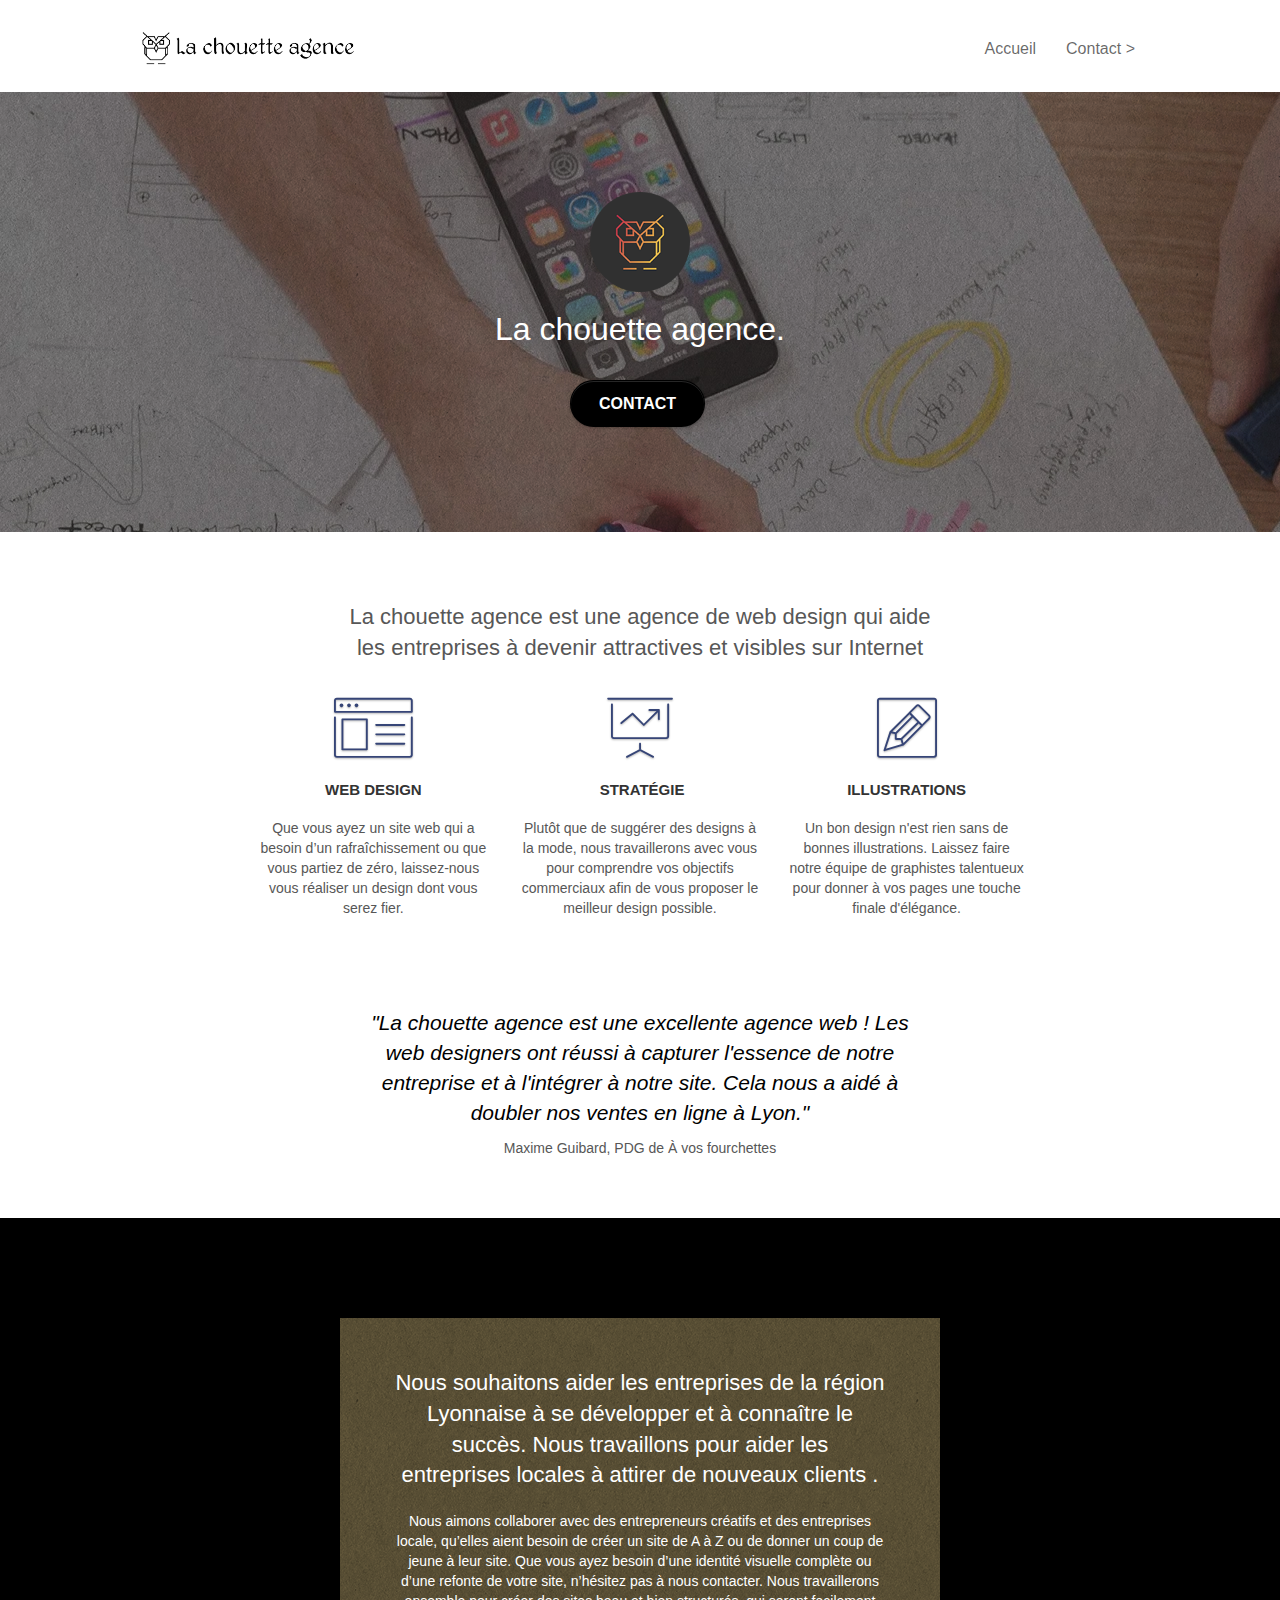
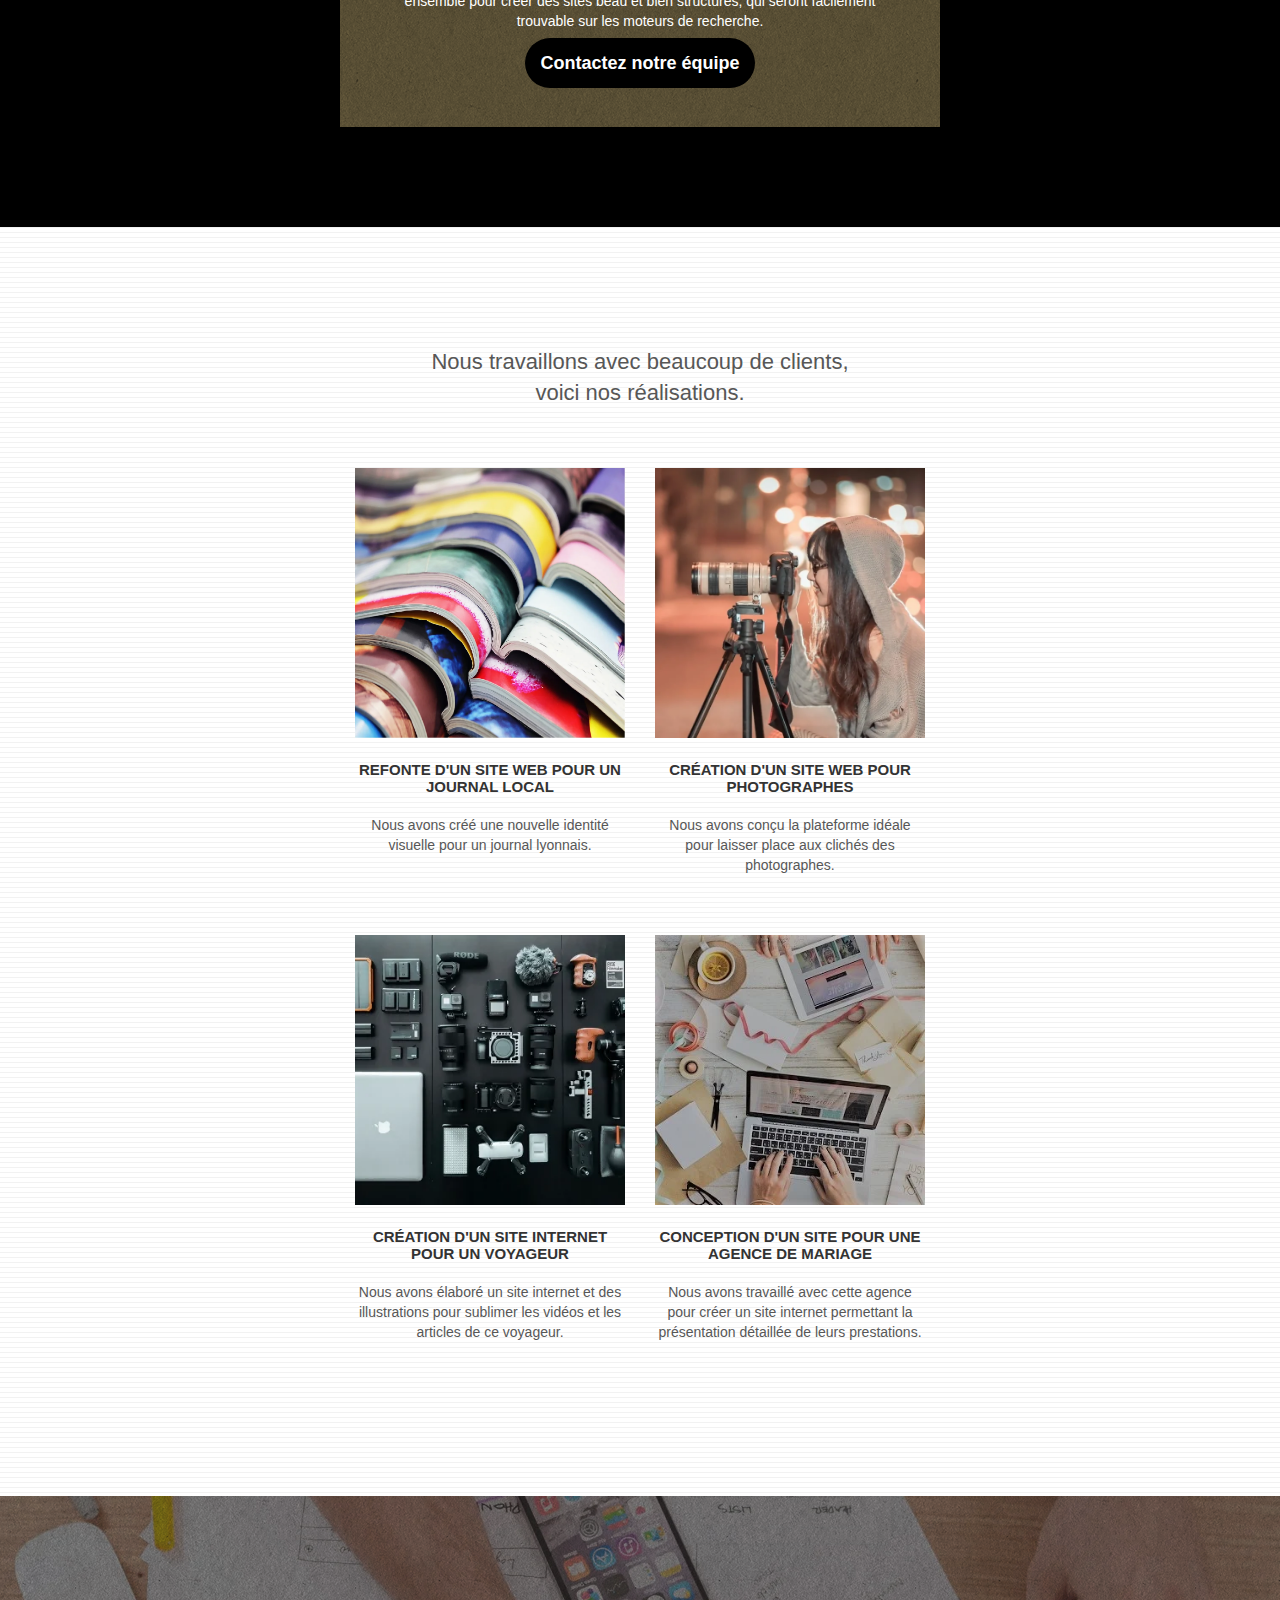
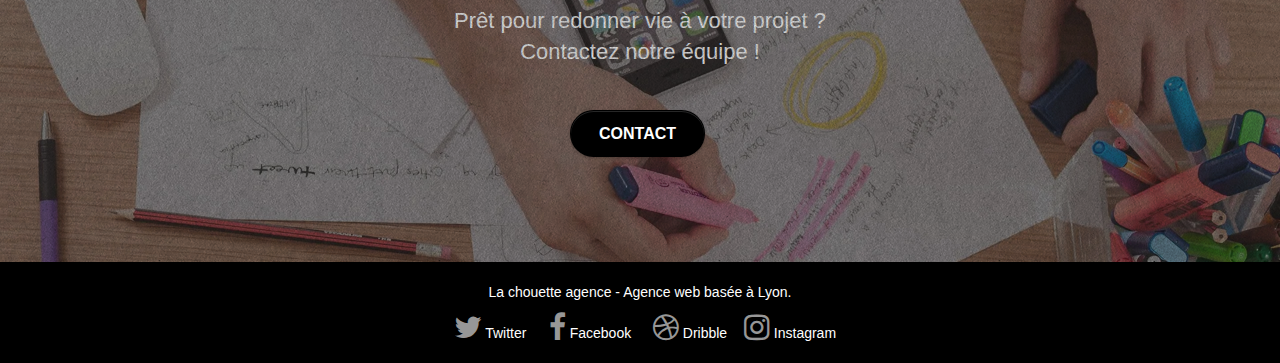
==== commit aeb152a1: "Mobile accessibility checklist v2" ====
--- a/index.html
+++ b/index.html
@@ -91,8 +91,8 @@
 <div class="bloc bgc-white l-bloc" id="bloc-2-services">
 	<div class="container bloc-md">
 		<div class="row">
-			<div class="col-sm-12 text-center">
-				<h2>
+			<div class="col-sm-12 text-center display-center">
+				<h2 class="title-h2-1">
 					La chouette agence est une agence de web design qui aide les entreprises à devenir attractives et visibles sur Internet
 				</h2>
 			</div>
@@ -133,12 +133,12 @@
 			</div>
 		</div>
 		<div class="row voffset-lg voffset">
-			<div class="col-xs-12 col-md-8 col-md-offset-2 text-center">
+			<div class="col-xs-12 col-md-8 col-md-offset-2 text-center display-column">
+				<p class="citation-text">
+					"La chouette agence est une excellente agence web ! Les web designers ont réussi à capturer l'essence de notre entreprise et à l'intégrer à notre site. Cela nous a aidé à doubler nos ventes en ligne à Lyon."
+				</p>
 				<p>
-					"La chouette agence est une excellente agence web ! Les web designers ont réussi à capturer l'essence de notre entreprise et à l'intégrer à notre site. Cela nous a aidé à doubler nos ventes en ligne à Lyon."
-				</p>
-				<p>
-					<small>Maxime Guibard, PDG de À vos fourchettes</small>
+					Maxime Guibard, PDG de À vos fourchettes
 				</p>
 			</div>
 		</div>
@@ -170,10 +170,9 @@
 <div class="bloc bgc-white bg-lines-h2-bg bg-repeat l-bloc" id="bloc-4-portfolio">
 	<div class="container bloc-lg">
 		<div class="row">
-			<div class="col-sm-12 text-center">
-				<h2>
-					Nous travaillons avec beaucoup de clients,<br>
-					voici nos réalisations.
+			<div class="col-sm-12 text-center display-center">
+				<h2 class="title-h2-2">
+					Nous travaillons avec beaucoup de clients, voici nos réalisations.
 				</h2>
 			</div>
 		</div>
@@ -260,6 +259,7 @@
 						<div class="text-center">
 							<a class="social" href="index.html"  aria-label="Lien vers Twitter">
 								<span class="fa fa-twitter icon-md"></span>
+								Twitter
 							</a>
 						</div>
 					</div>
@@ -267,6 +267,7 @@
 						<div class="text-center">
 							<a class="social" href="index.html" aria-label="Lien vers Facebook">
 								<span class="fa fa-facebook icon-md"></span>
+								Facebook
 							</a>
 						</div>
 					</div>
@@ -274,6 +275,7 @@
 						<div class="text-center">
 							<a class="social" href="index.html" aria-label="Lien vers Dribble">
 								<span class="fa fa-dribbble icon-md"></span>
+								Dribble
 							</a>
 						</div>
 					</div>
@@ -281,6 +283,7 @@
 						<div class="text-center">
 							<a class="social" href="index.html" aria-label="Lien vers Instagram">
 								<span class="fa fa-instagram icon-md"></span>
+								Instagram
 							</a>
 						</div>
 					</div>
--- a/style.css
+++ b/style.css
@@ -272,6 +272,19 @@
     margin-top: 80px;
 }
 
+.display-column {
+    display: flex;
+    flex-direction: column;
+    align-items: center;
+}
+
+.citation-text {
+    width: 85%;
+    color: black;
+    font-size: 150%;
+    font-style: italic;
+}
+
 .row-no-gutters {
     margin-right: 0;
     margin-left: 0;
@@ -716,6 +729,19 @@
     line-height: 1.4em;
 }
 
+.title-h2-1 {
+    width: 60%;
+}
+
+.title-h2-2 {
+    width: 45%;
+}
+
+.display-center {
+    display: flex;
+    justify-content: center;
+}
+
 h3 {
     font-size: 15px;
     text-transform: uppercase;
